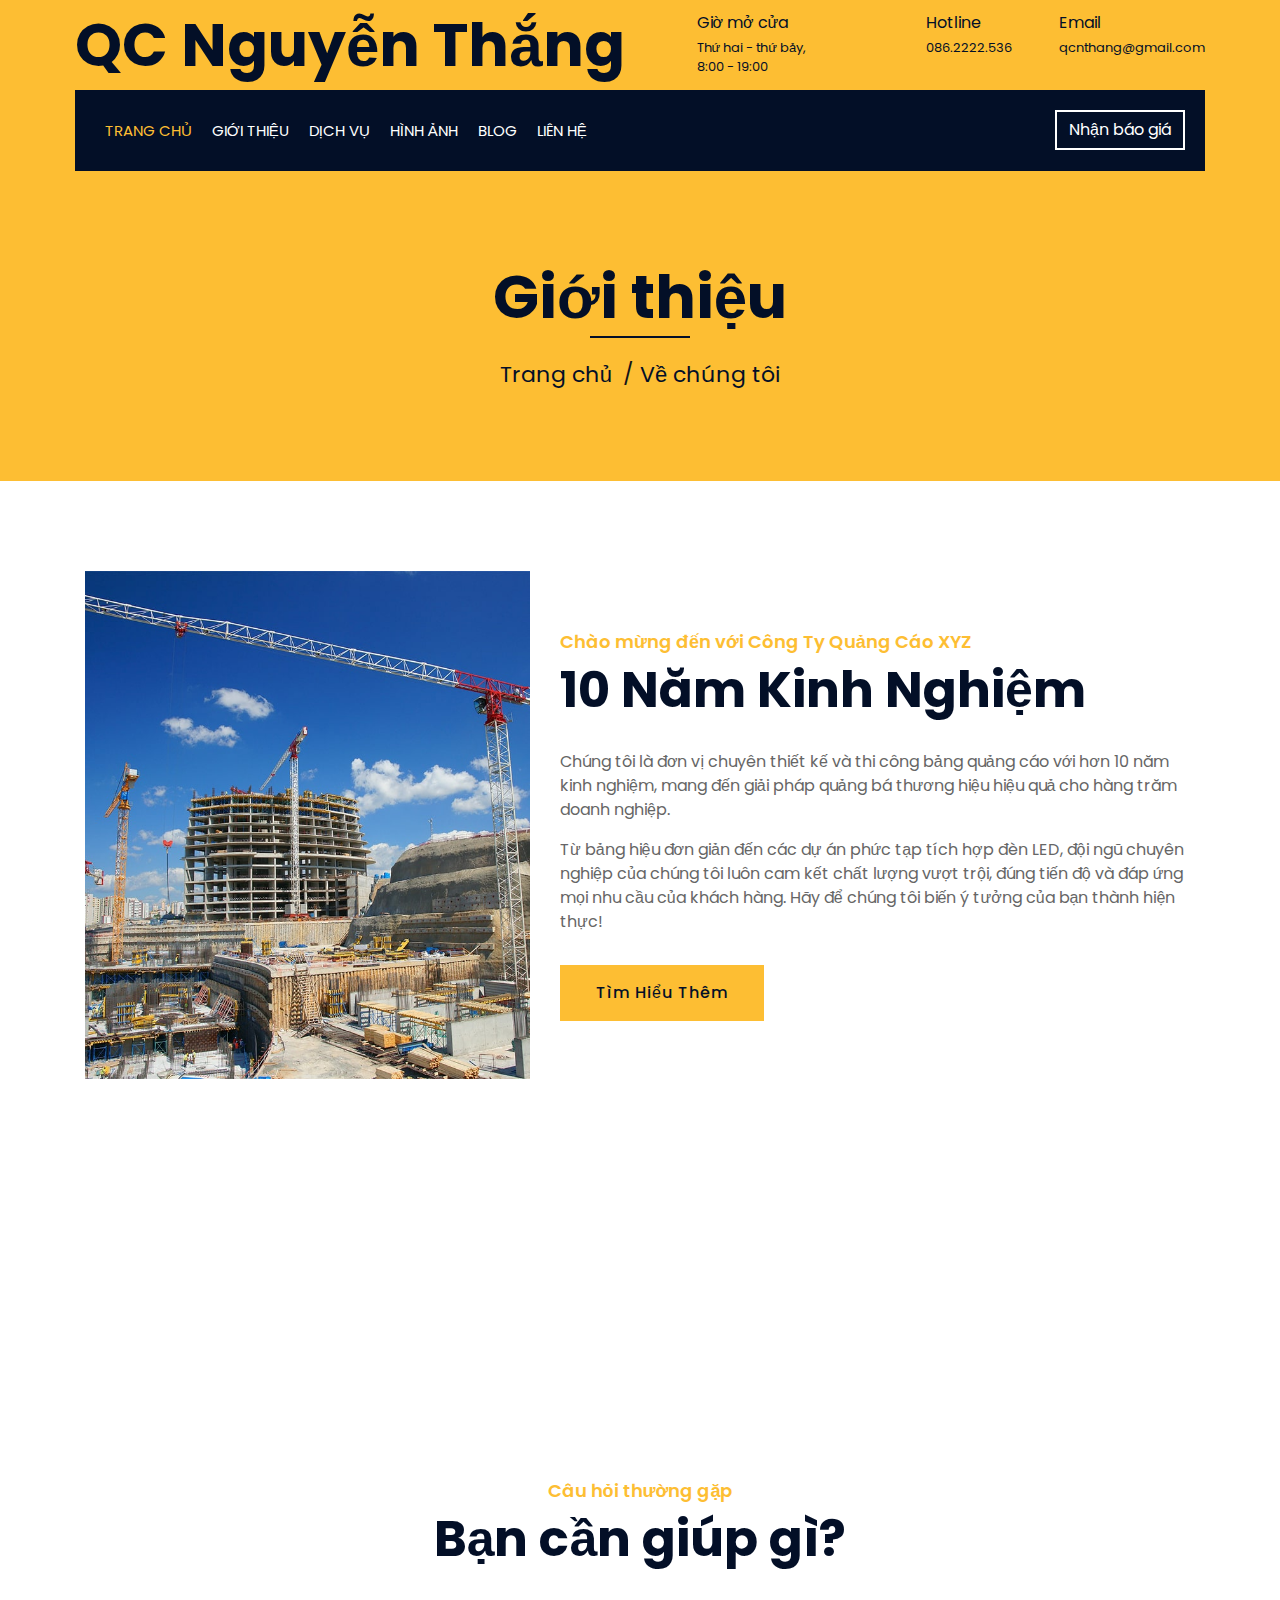
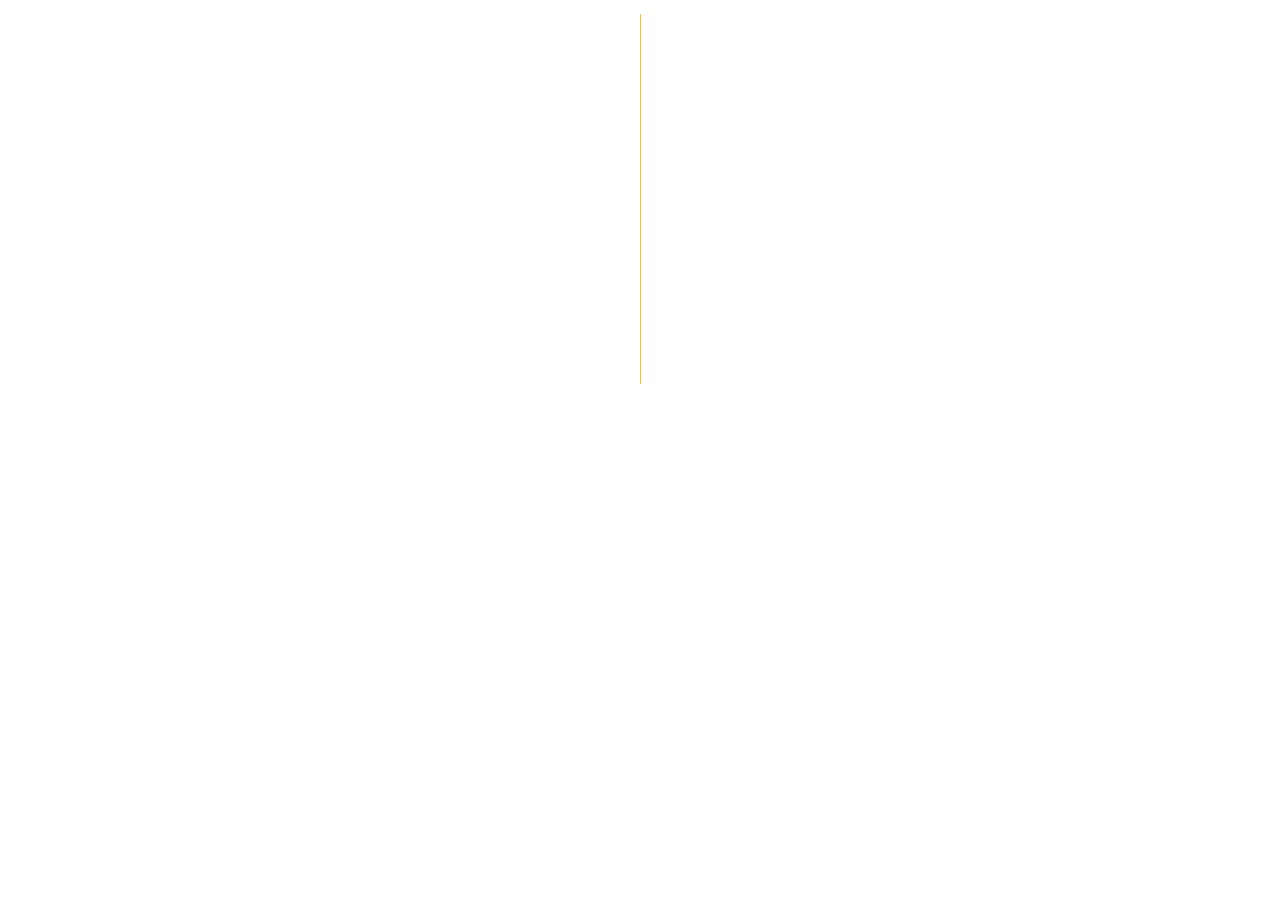
==== about.html @ 3529fcdf "First Commit" ====
<!DOCTYPE html>
<html lang="en">

<head>
    <meta charset="utf-8">
    <title>Builderz - Construction Company Website Template</title>
    <meta content="width=device-width, initial-scale=1.0" name="viewport">
    <meta content="Construction Company Website Template" name="keywords">
    <meta content="Construction Company Website Template" name="description">

    <!-- Favicon -->
    <link href="img/favicon.ico" rel="icon">

    <!-- Google Font -->
    <link href="https://fonts.googleapis.com/css2?family=Poppins:wght@100;200;300;400;500;600;700;800;900&display=swap"
        rel="stylesheet">

    <!-- CSS Libraries -->
    <link href="https://stackpath.bootstrapcdn.com/bootstrap/4.4.1/css/bootstrap.min.css" rel="stylesheet">
    <link href="https://cdnjs.cloudflare.com/ajax/libs/font-awesome/5.10.0/css/all.min.css" rel="stylesheet">
    <link href="lib/flaticon/font/flaticon.css" rel="stylesheet">
    <link href="lib/animate/animate.min.css" rel="stylesheet">
    <link href="lib/owlcarousel/assets/owl.carousel.min.css" rel="stylesheet">
    <link href="lib/lightbox/css/lightbox.min.css" rel="stylesheet">
    <link href="lib/slick/slick.css" rel="stylesheet">
    <link href="lib/slick/slick-theme.css" rel="stylesheet">

    <!-- Template Stylesheet -->
    <link href="css/style.css" rel="stylesheet">
</head>

<body>
    <div class="wrapper">

        <!-- Top Bar Start -->
        <div class="top-bar">
            <div class="container-fluid">
                <div class="row align-items-center">
                    <div class="col-lg-6 col-md-12">
                        <div class="logo">
                            <a href="index.html">
                                <h1>QC Nguyễn Thắng</h1>
                                <!-- <img src="img/logo.jpg" alt="Logo"> -->
                            </a>
                        </div>
                    </div>
                    <div class="col-lg-6 col-md-7 d-none d-lg-block">
                        <div class="row">
                            <div class="col-4">
                                <div class="top-bar-item">
                                    <div class="top-bar-icon">
                                        <i class="flaticon-calendar"></i>
                                    </div>
                                    <div class="top-bar-text">
                                        <h3>Giờ mở cửa</h3>
                                        <p>Thứ hai - thứ bảy, 8:00 - 19:00</p>
                                    </div>
                                </div>
                            </div>
                            <div class="col-4">
                                <div class="top-bar-item">
                                    <div class="top-bar-icon">
                                        <i class="flaticon-call"></i>
                                    </div>
                                    <div class="top-bar-text">
                                        <h3>Hotline</h3>
                                        <p>086.2222.536</p>
                                    </div>
                                </div>
                            </div>
                            <div class="col-4">
                                <div class="top-bar-item">
                                    <div class="top-bar-icon">
                                        <i class="flaticon-send-mail"></i>
                                    </div>
                                    <div class="top-bar-text">
                                        <h3>Email</h3>
                                        <p>qcnthang@gmail.com</p>
                                    </div>
                                </div>
                            </div>
                        </div>
                    </div>
                </div>
            </div>
        </div>
        <!-- Top Bar End -->

        <!-- Nav Bar Start -->
        <div class="nav-bar">
            <div class="container-fluid">
                <nav class="navbar navbar-expand-lg bg-dark navbar-dark">
                    <a href="#" class="navbar-brand">MENU</a>
                    <button type="button" class="navbar-toggler" data-toggle="collapse" data-target="#navbarCollapse">
                        <span class="navbar-toggler-icon"></span>
                    </button>

                    <div class="collapse navbar-collapse justify-content-between" id="navbarCollapse">
                        <div class="navbar-nav mr-auto">
                            <a href="index.html" class="nav-item nav-link active">Trang chủ</a>
                            <a href="about.html" class="nav-item nav-link">Giới thiệu</a>
                            <a href="service.html" class="nav-item nav-link">Dịch vụ</a>
                            <!-- <a href="team.html" class="nav-item nav-link">Team</a> -->
                            <a href="portfolio.html" class="nav-item nav-link">Hình ảnh</a>
                            <a href="single.html" class="nav-item nav-link">Blog</a>
                            <!-- <div class="nav-item dropdown">
                                <a href="#" class="nav-link dropdown-toggle" data-toggle="dropdown">Bài viết</a>
                                <div class="dropdown-menu">
                                    <a href="blog.html" class="dropdown-item">Blog Page</a>
                                    <a href="single.html" class="dropdown-item">Single Page</a>
                                </div>
                            </div> -->
                            <a href="contact.html" class="nav-item nav-link">Liên hệ</a>
                        </div>
                        <div class="ml-auto">
                            <a class="btn" href="#">Nhận báo giá</a>
                        </div>
                    </div>
                </nav>
            </div>
        </div>
        <!-- Nav Bar End -->


        <!-- Page Header Start -->
        <div class="page-header">
            <div class="container">
                <div class="row">
                    <div class="col-12">
                        <h2>Giới thiệu</h2>
                    </div>
                    <div class="col-12">
                        <a href="index.html">Trang chủ</a>
                        <a href="about.html">Về chúng tôi</a>
                    </div>
                </div>
            </div>
        </div>
        <!-- Page Header End -->


        <!-- About Start -->
        <div class="about wow fadeInUp" data-wow-delay="0.1s">
            <div class="container">
                <div class="row align-items-center">
                    <div class="col-lg-5 col-md-6">
                        <div class="about-img">
                            <img src="img/about.jpg" alt="Hình ảnh công ty quảng cáo">
                        </div>
                    </div>
                    <div class="col-lg-7 col-md-6">
                        <div class="section-header text-left">
                            <p>Chào mừng đến với Công Ty Quảng Cáo XYZ</p>
                            <h2>10 Năm Kinh Nghiệm</h2>
                        </div>
                        <div class="about-text">
                            <p>
                                Chúng tôi là đơn vị chuyên thiết kế và thi công bảng quảng cáo với hơn 10 năm kinh
                                nghiệm, mang đến giải pháp quảng bá thương hiệu hiệu quả cho hàng trăm doanh nghiệp.
                            </p>
                            <p>
                                Từ bảng hiệu đơn giản đến các dự án phức tạp tích hợp đèn LED, đội ngũ chuyên nghiệp của
                                chúng tôi luôn cam kết chất lượng vượt trội, đúng tiến độ và đáp ứng mọi nhu cầu của
                                khách hàng. Hãy để chúng tôi biến ý tưởng của bạn thành hiện thực!
                            </p>
                            <a class="btn" href="">Tìm Hiểu Thêm</a>
                        </div>
                    </div>
                </div>
            </div>
        </div>
        <!-- About End -->

        <!-- Fact Start -->
        <div class="fact">
            <div class="container-fluid">
                <div class="row counters">
                    <div class="col-md-6 fact-left wow slideInLeft">
                        <div class="row">
                            <div class="col-6">
                                <div class="fact-icon">
                                    <i class="flaticon-worker"></i>
                                </div>
                                <div class="fact-text">
                                    <h2 data-toggle="counter-up">50</h2>
                                    <p>Nhân Viên Chuyên Nghiệp</p>
                                </div>
                            </div>
                            <div class="col-6">
                                <div class="fact-icon">
                                    <i class="flaticon-building"></i>
                                </div>
                                <div class="fact-text">
                                    <h2 data-toggle="counter-up">300</h2>
                                    <p>Khách Hàng Hài Lòng</p>
                                </div>
                            </div>
                        </div>
                    </div>
                    <div class="col-md-6 fact-right wow slideInRight">
                        <div class="row">
                            <div class="col-6">
                                <div class="fact-icon">
                                    <i class="flaticon-address"></i>
                                </div>
                                <div class="fact-text">
                                    <h2 data-toggle="counter-up">500</h2>
                                    <p>Dự Án Hoàn Thành</p>
                                </div>
                            </div>
                            <div class="col-6">
                                <div class="fact-icon">
                                    <i class="flaticon-crane"></i>
                                </div>
                                <div class="fact-text">
                                    <h2 data-toggle="counter-up">20</h2>
                                    <p>Dự Án Đang Thực Hiện</p>
                                </div>
                            </div>
                        </div>
                    </div>
                </div>
            </div>
        </div>
        <!-- Fact End -->

        <!-- FAQs Start -->
        <div class="faqs">
            <div class="container">
                <div class="section-header text-center">
                    <p>Câu hỏi thường gặp</p>
                    <h2>Bạn cần giúp gì?</h2>
                </div>
                <div class="row">
                    <div class="col-md-6">
                        <div id="accordion-1">
                            <div class="card wow fadeInLeft" data-wow-delay="0.1s">
                                <div class="card-header">
                                    <a class="card-link collapsed" data-toggle="collapse" href="#collapseOne">
                                        1. Thiết kế và thi công bảng quảng cáo mất bao lâu?
                                    </a>
                                </div>
                                <div id="collapseOne" class="collapse" data-parent="#accordion-1">
                                    <div class="card-body">
                                        Thời gian thiết kế và thi công bảng quảng cáo thường từ 3-7 ngày, tùy thuộc vào
                                        độ phức tạp và quy mô của dự án.
                                    </div>
                                </div>
                            </div>
                            <div class="card wow fadeInLeft" data-wow-delay="0.2s">
                                <div class="card-header">
                                    <a class="card-link collapsed" data-toggle="collapse" href="#collapseTwo">
                                        2. Chi phí làm bảng quảng cáo được tính như thế nào?
                                    </a>
                                </div>
                                <div id="collapseTwo" class="collapse" data-parent="#accordion-1">
                                    <div class="card-body">
                                        Chi phí phụ thuộc vào kích thước, vật liệu, thiết kế và địa điểm lắp đặt, chúng
                                        tôi sẽ báo giá chi tiết sau khi khảo sát.
                                    </div>
                                </div>
                            </div>
                            <div class="card wow fadeInLeft" data-wow-delay="0.3s">
                                <div class="card-header">
                                    <a class="card-link collapsed" data-toggle="collapse" href="#collapseThree">
                                        3. Tôi có thể tự thiết kế bảng quảng cáo không?
                                    </a>
                                </div>
                                <div id="collapseThree" class="collapse" data-parent="#accordion-1">
                                    <div class="card-body">
                                        Có, bạn có thể cung cấp thiết kế riêng, chúng tôi sẽ hỗ trợ chỉnh sửa và thi
                                        công theo ý tưởng của bạn.
                                    </div>
                                </div>
                            </div>
                            <div class="card wow fadeInLeft" data-wow-delay="0.4s">
                                <div class="card-header">
                                    <a class="card-link collapsed" data-toggle="collapse" href="#collapseFour">
                                        4. Bảng quảng cáo có bền với thời tiết không?
                                    </a>
                                </div>
                                <div id="collapseFour" class="collapse" data-parent="#accordion-1">
                                    <div class="card-body">
                                        Chúng tôi sử dụng vật liệu chất lượng cao, chống nước và chịu được nắng mưa, đảm
                                        bảo độ bền lâu dài.
                                    </div>
                                </div>
                            </div>
                            <div class="card wow fadeInLeft" data-wow-delay="0.5s">
                                <div class="card-header">
                                    <a class="card-link collapsed" data-toggle="collapse" href="#collapseFive">
                                        5. Có cần xin giấy phép lắp bảng quảng cáo không?
                                    </a>
                                </div>
                                <div id="collapseFive" class="collapse" data-parent="#accordion-1">
                                    <div class="card-body">
                                        Tùy khu vực, chúng tôi sẽ tư vấn và hỗ trợ bạn hoàn tất thủ tục xin giấy phép
                                        nếu cần thiết.
                                    </div>
                                </div>
                            </div>
                        </div>
                    </div>
                    <div class="col-md-6">
                        <div id="accordion-2">
                            <div class="card wow fadeInRight" data-wow-delay="0.1s">
                                <div class="card-header">
                                    <a class="card-link collapsed" data-toggle="collapse" href="#collapseSix">
                                        6. Tôi có thể thay đổi thiết kế sau khi đã duyệt không?
                                    </a>
                                </div>
                                <div id="collapseSix" class="collapse" data-parent="#accordion-1">
                                    <div class="card-body">
                                        Có thể thay đổi trước khi thi công, nhưng sau khi bắt đầu sản xuất, việc chỉnh
                                        sửa sẽ phát sinh thêm chi phí.
                                    </div>
                                </div>
                            </div>
                            <div class="card wow fadeInRight" data-wow-delay="0.2s">
                                <div class="card-header">
                                    <a class="card-link collapsed" data-toggle="collapse" href="#collapseSeven">
                                        7. Công ty có bảo hành bảng quảng cáo không?
                                    </a>
                                </div>
                                <div id="collapseSeven" class="collapse" data-parent="#accordion-1">
                                    <div class="card-body">
                                        Chúng tôi cung cấp bảo hành từ 6 tháng đến 2 năm, tùy loại bảng và điều kiện sử
                                        dụng.
                                    </div>
                                </div>
                            </div>
                            <div class="card wow fadeInRight" data-wow-delay="0.3s">
                                <div class="card-header">
                                    <a class="card-link collapsed" data-toggle="collapse" href="#collapseEight">
                                        8. Làm thế nào để liên hệ tư vấn thiết kế?
                                    </a>
                                </div>
                                <div id="collapseEight" class="collapse" data-parent="#accordion-1">
                                    <div class="card-body">
                                        Bạn có thể gọi hotline hoặc gửi email, đội ngũ của chúng tôi sẵn sàng hỗ trợ
                                        24/7.
                                    </div>
                                </div>
                            </div>
                            <div class="card wow fadeInRight" data-wow-delay="0.4s">
                                <div class="card-header">
                                    <a class="card-link collapsed" data-toggle="collapse" href="#collapseNine">
                                        9. Có thể lắp bảng quảng cáo ở địa điểm xa không?
                                    </a>
                                </div>
                                <div id="collapseNine" class="collapse" data-parent="#accordion-1">
                                    <div class="card-body">
                                        Chúng tôi nhận thi công ở mọi địa điểm, từ nội thành đến tỉnh xa, với chi phí
                                        vận chuyển hợp lý.
                                    </div>
                                </div>
                            </div>
                            <div class="card wow fadeInRight" data-wow-delay="0.5s">
                                <div class="card-header">
                                    <a class="card-link collapsed" data-toggle="collapse" href="#collapseTen">
                                        10. Bảng quảng cáo có thể tích hợp đèn LED không?
                                    </a>
                                </div>
                                <div id="collapseTen" class="collapse" data-parent="#accordion-1">
                                    <div class="card-body">
                                        Chắc chắn rồi, chúng tôi chuyên tích hợp đèn LED để bảng quảng cáo nổi bật và
                                        thu hút hơn vào ban đêm.
                                    </div>
                                </div>
                            </div>
                        </div>
                    </div>
                </div>
            </div>
        </div>
        <!-- FAQs End -->


        <!-- Footer Start -->
        <div class="footer wow fadeIn" data-wow-delay="0.3s">
            <div class="container">
                <div class="row">
                    <div class="col-md-6 col-lg-4">
                        <div class="footer-contact">
                            <h2>Công ty QC Nguyễn Thắng</h2>
                            <p><i class="fa fa-map-marker-alt"></i>123 Street, New York, USA</p>
                            <p><i class="fa fa-phone-alt"></i>+012 345 67890</p>
                            <p><i class="fa fa-envelope"></i>info@example.com</p>
                            <div class="footer-social">
                                <a href=""><i class="fab fa-twitter"></i></a>
                                <a href=""><i class="fab fa-facebook-f"></i></a>
                                <a href=""><i class="fab fa-youtube"></i></a>
                                <a href=""><i class="fab fa-instagram"></i></a>
                                <a href=""><i class="fab fa-linkedin-in"></i></a>
                            </div>
                        </div>
                    </div>
                    <div class="col-md-6 col-lg-4">
                        <div class="footer-link">
                            <h2>Dịch vụ của chúng tôi</h2>
                            <a href="">Lắp bảng quảng cáo</a>
                            <a href="">Thi công bảng quảng cáo</a>
                            <a href="">Tư vấn thiết kế</a>
                            <a href="">Trang trí bảng quảng cáo</a>
                            <a href="">Hỗ trợ bảng quảng cáo</a>
                        </div>
                    </div>
                    <div class="col-md-6 col-lg-4">
                        <div class="newsletter">
                            <h2>Hỗ trợ</h2>
                            <p>
                                Nếu bạn có thắc mắc cần hỗ trợ, hãy liên hệ với chúng tôi
                            </p>
                            <div class="form">
                                <input class="form-control" placeholder="Email của bạn">
                                <button class="btn">Submit</button>
                            </div>
                        </div>
                    </div>
                </div>
            </div>
            <!-- <div class="container footer-menu">
            <div class="f-menu">
                <a href="">Terms of use</a>
                <a href="">Privacy policy</a>
                <a href="">Cookies</a>
                <a href="">Help</a>
                <a href="">FQAs</a>
            </div>
        </div> -->
            <div class="container copyright">
                <div class="row">
                    <div class="col-md-12">
                        <p>&copy; <a href="#">Quảng cáo Nguyễn Thắng</a>, All Right Reserved.</p>
                    </div>
                    <!-- <div class="col-md-6">
                    <p>Designed By <a href="https://htmlcodex.com"></a></p>
                </div> -->
                </div>
            </div>
        </div>
        <!-- Footer End -->

        <a href="#" class="back-to-top"><i class="fa fa-chevron-up"></i></a>
    </div>

    <!-- JavaScript Libraries -->
    <script src="https://code.jquery.com/jquery-3.4.1.min.js"></script>
    <script src="https://stackpath.bootstrapcdn.com/bootstrap/4.4.1/js/bootstrap.bundle.min.js"></script>
    <script src="lib/easing/easing.min.js"></script>
    <script src="lib/wow/wow.min.js"></script>
    <script src="lib/owlcarousel/owl.carousel.min.js"></script>
    <script src="lib/isotope/isotope.pkgd.min.js"></script>
    <script src="lib/lightbox/js/lightbox.min.js"></script>
    <script src="lib/waypoints/waypoints.min.js"></script>
    <script src="lib/counterup/counterup.min.js"></script>
    <script src="lib/slick/slick.min.js"></script>

    <!-- Template Javascript -->
    <script src="js/main.js"></script>
</body>

</html>
---- css/style.css ----
/*******************************/
/********* General CSS *********/
/*******************************/
body {
    color: #666666;
    background: #dddddd;
    font-family: 'Poppins', sans-serif;
    font-weight: 400;
}

h1,
h2,
h3,
h4,
h5,
h6 {
    color: #030f27;
}

a {
    color: #666666;
    transition: .3s;
}

a:hover,
a:active,
a:focus {
    color: #fdbe33;
    outline: none;
    text-decoration: none;
}

.btn:focus {
    box-shadow: none;
}

.wrapper {
    position: relative;
    width: 100%;
    max-width: 1366px;
    margin: 0 auto;
    background: #ffffff;
}

.back-to-top {
    position: fixed;
    display: none;
    background: #fdbe33;
    color: #121518;
    width: 44px;
    height: 44px;
    text-align: center;
    line-height: 1;
    font-size: 22px;
    right: 15px;
    bottom: 15px;
    transition: background 0.5s;
    z-index: 9;
}

.back-to-top:hover {
    color: #fdbe33;
    background: #121518;
}

.back-to-top i {
    padding-top: 10px;
}

.btn {
    transition: .3s;
}


/**********************************/
/********** Top Bar CSS ***********/
/**********************************/
.top-bar {
    position: relative;
    height: 90px;
    background: #fdbe33;
}

.top-bar .logo {
    padding: 15px 0;
    text-align: left;
    overflow: hidden;
}

.top-bar .logo h1 {
    margin: 0;
    color: #030f27;
    font-size: 60px;
    line-height: 60px;
    font-weight: 700;
}

.top-bar .logo img {
    max-width: 100%;
    max-height: 60px;
}

.top-bar .top-bar-item {
    display: flex;
    align-items: center;
    justify-content: flex-end;
}

.top-bar .top-bar-icon {
    width: 40px;
    display: flex;
    align-items: center;
    justify-content: center;
}

.top-bar .top-bar-icon [class^="flaticon-"]::before {
    margin: 0;
    color: #030f27;
    font-size: 40px;
}

.top-bar .top-bar-text {
    padding-left: 15px;
}

.top-bar .top-bar-text h3 {
    margin: 0 0 5px 0;
    color: #030f27;
    font-size: 16px;
    font-weight: 400;
}

.top-bar .top-bar-text p {
    margin: 0;
    color: #030f27;
    font-size: 13px;
    font-weight: 400;
}

@media (min-width: 992px) {
    .top-bar {
        padding: 0 60px;
    }
}

@media (max-width: 991.98px) {
    .top-bar .logo {
        text-align: center;
    }
}


/**********************************/
/*********** Nav Bar CSS **********/
/**********************************/
.nav-bar {
    position: relative;
    background: #fdbe33;
    transition: .3s;
}

.nav-bar .container-fluid {
    padding: 0;
}

.nav-bar.nav-sticky {
    position: fixed;
    top: 0;
    width: 100%;
    max-width: 1366px;
    box-shadow: 0 2px 5px rgba(0, 0, 0, .3);
    z-index: 999;
}

.nav-bar .navbar {
    height: 100%;
    background: #030f27 !important;
}

.navbar-dark .navbar-nav .nav-link,
.navbar-dark .navbar-nav .nav-link:focus,
.navbar-dark .navbar-nav .nav-link:hover,
.navbar-dark .navbar-nav .nav-link.active {
    padding: 10px 10px 8px 10px;
    color: #ffffff;
}

.navbar-dark .navbar-nav .nav-link:hover,
.navbar-dark .navbar-nav .nav-link.active {
    color: #fdbe33;
    transition: none;
}

.nav-bar .dropdown-menu {
    margin-top: 0;
    border: 0;
    border-radius: 0;
    background: #f8f9fa;
}

.nav-bar .btn {
    color: #ffffff;
    border: 2px solid #ffffff;
    border-radius: 0;
}

.nav-bar .btn:hover {
    color: #030f27;
    background: #fdbe33;
    border-color: #fdbe33;
}

@media (min-width: 992px) {
    .nav-bar {
        padding: 0 75px;
    }

    .nav-bar.nav-sticky {
        padding: 0;
    }

    .nav-bar .navbar {
        padding: 20px;
    }

    .nav-bar .navbar-brand {
        display: none;
    }

    .nav-bar a.nav-link {
        padding: 8px 15px;
        font-size: 15px;
        text-transform: uppercase;
    }
}

@media (max-width: 991.98px) {
    .nav-bar .navbar {
        padding: 15px;
    }

    .nav-bar a.nav-link {
        padding: 5px;
    }

    .nav-bar .dropdown-menu {
        box-shadow: none;
    }

    .nav-bar .btn {
        display: none;
    }
}


/*******************************/
/******** Carousel CSS *********/
/*******************************/
.carousel {
    position: relative;
    width: 100%;
    height: calc(100vh - 170px);
    min-height: 400px;
    margin: 0 auto;
    text-align: center;
    overflow: hidden;
}

.carousel .carousel-inner,
.carousel .carousel-item {
    position: relative;
    width: 100%;
    height: 100%;
}

.carousel .carousel-item img {
    width: 100%;
    height: 100%;
    object-fit: cover;
}

.carousel .carousel-item::after {
    position: absolute;
    content: "";
    width: 100%;
    height: 100%;
    top: 0;
    left: 0;
    background: rgba(0, 0, 0, .3);
    z-index: 1;
}

.carousel .carousel-caption {
    position: absolute;
    top: 0;
    bottom: 0;
    display: flex;
    align-items: center;
    justify-content: center;
    flex-direction: column;
    height: calc(100vh - 170px);
    min-height: 400px;
}

.carousel .carousel-caption p {
    color: #ffffff;
    font-size: 30px;
    margin-bottom: 15px;
    letter-spacing: 1px;
}

.carousel .carousel-caption h1 {
    color: #ffffff;
    font-size: 60px;
    font-weight: 700;
    margin-bottom: 35px;
}

.carousel .carousel-caption .btn {
    padding: 15px 35px;
    font-size: 18px;
    font-weight: 500;
    letter-spacing: 1px;
    text-transform: uppercase;
    color: #ffffff;
    background: transparent;
    border: 2px solid #ffffff;
    border-radius: 0;
    transition: .3s;
}

.carousel .carousel-caption .btn:hover {
    color: #030f27;
    background: #fdbe33;
    border-color: #fdbe33;
}

@media (max-width: 767.98px) {
    .carousel .carousel-caption h1 {
        font-size: 40px;
        font-weight: 700;
    }

    .carousel .carousel-caption p {
        font-size: 20px;
    }

    .carousel .carousel-caption .btn {
        padding: 12px 30px;
        font-size: 18px;
        font-weight: 500;
        letter-spacing: 0;
    }
}

@media (max-width: 575.98px) {
    .carousel .carousel-caption h1 {
        font-size: 30px;
        font-weight: 500;
    }

    .carousel .carousel-caption p {
        font-size: 16px;
    }

    .carousel .carousel-caption .btn {
        padding: 10px 25px;
        font-size: 16px;
        font-weight: 400;
        letter-spacing: 0;
    }
}

.carousel .animated {
    -webkit-animation-duration: 1.5s;
    animation-duration: 1.5s;
}


/*******************************/
/******* Page Header CSS *******/
/*******************************/
.page-header {
    position: relative;
    margin-bottom: 45px;
    padding: 90px 0;
    text-align: center;
    background: #fdbe33;
}

.page-header h2 {
    position: relative;
    color: #030f27;
    font-size: 60px;
    font-weight: 700;
    margin-bottom: 20px;
    padding-bottom: 5px;
}

.page-header h2::after {
    position: absolute;
    content: "";
    width: 100px;
    height: 2px;
    left: calc(50% - 50px);
    bottom: 0;
    background: #030f27;
}

.page-header a {
    position: relative;
    padding: 0 12px;
    font-size: 22px;
    color: #030f27;
}

.page-header a:hover {
    color: #ffffff;
}

.page-header a::after {
    position: absolute;
    content: "/";
    width: 8px;
    height: 8px;
    top: -2px;
    right: -7px;
    text-align: center;
    color: #121518;
}

.page-header a:last-child::after {
    display: none;
}

@media (max-width: 991.98px) {
    .page-header {
        padding: 60px 0;
    }

    .page-header h2 {
        font-size: 45px;
    }

    .page-header a {
        font-size: 20px;
    }
}

@media (max-width: 767.98px) {
    .page-header {
        padding: 45px 0;
    }

    .page-header h2 {
        font-size: 35px;
    }

    .page-header a {
        font-size: 18px;
    }
}


/*******************************/
/******* Section Header ********/
/*******************************/
.section-header {
    position: relative;
    width: 100%;
    margin-bottom: 45px;
}

.section-header p {
    color: #fdbe33;
    font-size: 18px;
    font-weight: 600;
    margin-bottom: 5px;
}

.section-header h2 {
    margin: 0;
    position: relative;
    font-size: 50px;
    font-weight: 700;
}

@media (max-width: 767.98px) {
    .section-header h2 {
        font-size: 30px;
    }
}


/*******************************/
/********* Feature CSS *********/
/*******************************/
.feature {
    position: relative;
    margin-bottom: 45px;
}

.feature .col-md-12 {
    background: #030f27;
}

.feature .col-md-12:nth-child(2n) {
    color: #030f27;
    background: #fdbe33;
}

.feature .feature-item {
    min-height: 250px;
    padding: 30px;
    display: flex;
    align-items: center;
    justify-content: flex-start;
}

.feature .feature-icon {
    position: relative;
    width: 60px;
    display: flex;
    align-items: center;
    justify-content: center;
}

.feature .feature-icon::before {
    position: absolute;
    content: "";
    width: 80px;
    height: 80px;
    top: -20px;
    left: -10px;
    border: 2px dotted #ffffff;
    border-radius: 60px;
    z-index: 1;
}

.feature .feature-icon::after {
    position: absolute;
    content: "";
    width: 79px;
    height: 79px;
    top: -18px;
    left: -9px;
    background: #030f27;
    border-radius: 60px;
    z-index: 2;
}

.feature .col-md-12:nth-child(2n) .feature-icon::after {
    background: #fdbe33;
}

.feature .feature-icon [class^="flaticon-"]::before {
    position: relative;
    margin: 0;
    color: #fdbe33;
    font-size: 60px;
    line-height: 60px;
    z-index: 3;
}

.feature .feature-text {
    padding-left: 30px;
}

.feature .feature-text h3 {
    margin: 0 0 10px 0;
    color: #fdbe33;
    font-size: 25px;
    font-weight: 600;
}

.feature .feature-text p {
    margin: 0;
    color: #fdbe33;
    font-size: 18px;
    font-weight: 400;
}

.feature .col-md-12:nth-child(2n) [class^="flaticon-"]::before,
.feature .col-md-12:nth-child(2n) h3,
.feature .col-md-12:nth-child(2n) p {
    color: #030f27;
}


/*******************************/
/********** About CSS **********/
/*******************************/
.about {
    position: relative;
    width: 100%;
    padding: 45px 0;
}

.about .section-header {
    margin-bottom: 30px;
}

.about .about-img {
    position: relative;
    height: 100%;
}

.about .about-img img {
    width: 100%;
    height: 100%;
    object-fit: cover;
}

.about .about-text p {
    font-size: 16px;
}

.about .about-text a.btn {
    position: relative;
    margin-top: 15px;
    padding: 15px 35px;
    font-size: 16px;
    font-weight: 500;
    letter-spacing: 1px;
    color: #030f27;
    border-radius: 0;
    background: #fdbe33;
    transition: .3s;
}

.about .about-text a.btn:hover {
    color: #fdbe33;
    background: #030f27;
}

@media (max-width: 767.98px) {
    .about .about-img {
        margin-bottom: 30px;
        height: auto;
    }
}


/*******************************/
/********** Fact CSS ***********/
/*******************************/
.fact {
    position: relative;
    width: 100%;
    padding: 45px 0;
}

.fact .col-6 {
    display: flex;
    align-items: flex-start;
}

.fact .fact-icon {
    position: relative;
    margin: 7px 15px 0 15px;
    width: 60px;
    display: flex;
    align-items: center;
    justify-content: center;
}

.fact .fact-icon [class^="flaticon-"]::before {
    margin: 0;
    font-size: 60px;
    line-height: 60px;
    background-image: linear-gradient(#ffffff, #fdbe33);
    -webkit-background-clip: text;
    -webkit-text-fill-color: transparent;
}

.fact .fact-right .fact-icon [class^="flaticon-"]::before {
    background-image: linear-gradient(#ffffff, #030f27);
}

.fact .fact-left,
.fact .fact-right {
    padding-top: 60px;
    padding-bottom: 60px;
}

.fact .fact-text h2 {
    font-size: 35px;
    font-weight: 700;
}

.fact .fact-text p {
    margin: 0;
    font-size: 16px;
    font-weight: 600;
    text-transform: uppercase;
}

.fact .fact-left {
    color: #fdbe33;
    background: #030f27;
}

.fact .fact-right {
    color: #030f27;
    background: #fdbe33;
}

.fact .fact-left h2 {
    color: #fdbe33;
}


/*******************************/
/********* Service CSS *********/
/*******************************/
.service {
    position: relative;
    width: 100%;
    padding: 45px 0 15px 0;
}

.service .service-item {
    position: relative;
    width: 100%;
    text-align: center;
    margin-bottom: 30px;
}

.service .service-img {
    position: relative;
    overflow: hidden;
}

.service .service-img img {
    width: 100%;
}

.service .service-overlay {
    position: absolute;
    width: 100%;
    height: 100%;
    top: 0;
    left: 0;
    padding: 30px;
    display: flex;
    align-items: center;
    justify-content: center;
    background: rgba(3, 15, 39, .7);
    transition: .5s;
    opacity: 0;
}

.service .service-item:hover .service-overlay {
    opacity: 1;
}

.service .service-overlay p {
    margin: 0;
    color: #ffffff;
}

.service .service-text {
    display: flex;
    align-items: center;
    height: 60px;
    background: #030f27;
    overflow: hidden;
    white-space: nowrap;
    text-overflow: ellipsis;
}

.service .service-text h3 {
    margin: 0;
    padding: 0 15px 0 25px;
    width: calc(100% - 60px);
    font-size: 20px;
    font-weight: 700;
    color: #fdbe33;
    text-align: left;
    overflow: hidden;
    white-space: nowrap;
    text-overflow: ellipsis;
}

.service .service-item a.btn {
    width: 60px;
    height: 60px;
    padding: 3px 0 0 3px;
    display: flex;
    align-items: center;
    justify-content: center;
    font-size: 60px;
    line-height: 60px;
    font-weight: 100;
    color: #030f27;
    background: #fdbe33;
    border-radius: 0;
    transition: .3s;
}

.service .service-item:hover a.btn {
    color: #ffffff;
}


/*******************************/
/********** Video CSS **********/
/*******************************/
.video {
    position: relative;
    margin: 45px 0;
    height: 100%;
    min-height: 500px;
    background: linear-gradient(rgba(3, 15, 39, .9), rgba(3, 15, 39, .9)), url(../img/carousel-1.jpg);
    background-attachment: fixed;
    background-position: center;
    background-repeat: no-repeat;
    background-size: cover;
}

.video .btn-play {
    position: absolute;
    z-index: 1;
    top: 50%;
    left: 50%;
    transform: translateX(-50%) translateY(-50%);
    box-sizing: content-box;
    display: block;
    width: 32px;
    height: 44px;
    border-radius: 50%;
    border: none;
    outline: none;
    padding: 18px 20px 18px 28px;
}

.video .btn-play:before {
    content: "";
    position: absolute;
    z-index: 0;
    left: 50%;
    top: 50%;
    transform: translateX(-50%) translateY(-50%);
    display: block;
    width: 100px;
    height: 100px;
    background: #fdbe33;
    border-radius: 50%;
    animation: pulse-border 1500ms ease-out infinite;
}

.video .btn-play:after {
    content: "";
    position: absolute;
    z-index: 1;
    left: 50%;
    top: 50%;
    transform: translateX(-50%) translateY(-50%);
    display: block;
    width: 100px;
    height: 100px;
    background: #fdbe33;
    border-radius: 50%;
    transition: all 200ms;
}

.video .btn-play:hover:after {
    background-color: darken(#fdbe33, 10%);
}

.video .btn-play img {
    position: relative;
    z-index: 3;
    max-width: 100%;
    width: auto;
    height: auto;
}

.video .btn-play span {
    display: block;
    position: relative;
    z-index: 3;
    width: 0;
    height: 0;
    border-left: 32px solid #030f27;
    border-top: 22px solid transparent;
    border-bottom: 22px solid transparent;
}

@keyframes pulse-border {
    0% {
        transform: translateX(-50%) translateY(-50%) translateZ(0) scale(1);
        opacity: 1;
    }

    100% {
        transform: translateX(-50%) translateY(-50%) translateZ(0) scale(1.5);
        opacity: 0;
    }
}

#videoModal .modal-dialog {
    position: relative;
    max-width: 800px;
    margin: 60px auto 0 auto;
}

#videoModal .modal-body {
    position: relative;
    padding: 0px;
}

#videoModal .close {
    position: absolute;
    width: 30px;
    height: 30px;
    right: 0px;
    top: -30px;
    z-index: 999;
    font-size: 30px;
    font-weight: normal;
    color: #ffffff;
    background: #000000;
    opacity: 1;
}


/*******************************/
/*********** Team CSS **********/
/*******************************/
.team {
    position: relative;
    width: 100%;
    padding: 45px 0 15px 0;
}

.team .team-item {
    position: relative;
    margin-bottom: 30px;
    overflow: hidden;
}

.team .team-img {
    position: relative;
}

.team .team-img img {
    width: 100%;
}

.team .team-text {
    position: relative;
    padding: 25px 15px;
    text-align: center;
    background: #030f27;
    transition: .5s;
}

.team .team-text h2 {
    font-size: 20px;
    font-weight: 600;
    color: #fdbe33;
    transition: .5s;
}

.team .team-text p {
    margin: 0;
    color: #ffffff;
}

.team .team-item:hover .team-text {
    background: #fdbe33;
}

.team .team-item:hover .team-text h2 {
    color: #030f27;
    letter-spacing: 1px;
}

.team .team-social {
    position: absolute;
    width: 100px;
    top: 0;
    left: -50px;
    display: flex;
    flex-direction: column;
    font-size: 0;
}

.team .team-social a {
    position: relative;
    left: 0;
    width: 50px;
    height: 50px;
    display: flex;
    align-items: center;
    justify-content: center;
    font-size: 18px;
    color: #ffffff;
}

.team .team-item:hover .team-social a:first-child {
    background: #00acee;
    left: 50px;
    transition: .3s 0s;
}

.team .team-item:hover .team-social a:nth-child(2) {
    background: #3b5998;
    left: 50px;
    transition: .3s .1s;
}

.team .team-item:hover .team-social a:nth-child(3) {
    background: #0e76a8;
    left: 50px;
    transition: .3s .2s;
}

.team .team-item:hover .team-social a:nth-child(4) {
    background: #3f729b;
    left: 50px;
    transition: .3s .3s;
}


/*******************************/
/*********** FAQs CSS **********/
/*******************************/
.faqs {
    position: relative;
    width: 100%;
    padding: 45px 0;
}

.faqs .row {
    position: relative;
}

.faqs .row::after {
    position: absolute;
    content: "";
    width: 1px;
    height: 100%;
    top: 0;
    left: calc(50% - .5px);
    background: #fdbe33;
}

.faqs #accordion-1 {
    padding-right: 15px;
}

.faqs #accordion-2 {
    padding-left: 15px;
}

@media(max-width: 767.98px) {
    .faqs .row::after {
        display: none;
    }

    .faqs #accordion-1,
    .faqs #accordion-2 {
        padding: 0;
    }

    .faqs #accordion-2 {
        padding-top: 15px;
    }
}

.faqs .card {
    margin-bottom: 15px;
    border: none;
    border-radius: 0;
}

.faqs .card:last-child {
    margin-bottom: 0;
}

.faqs .card-header {
    padding: 0;
    border: none;
    background: #ffffff;
}

.faqs .card-header a {
    display: block;
    padding: 10px 25px;
    width: 100%;
    color: #121518;
    font-size: 16px;
    line-height: 40px;
    border: 1px solid rgba(0, 0, 0, .1);
    transition: .5s;
}

.faqs .card-header [data-toggle="collapse"][aria-expanded="true"] {
    background: #fdbe33;
}

.faqs .card-header [data-toggle="collapse"]:after {
    font-family: 'font Awesome 5 Free';
    content: "\f067";
    float: right;
    color: #fdbe33;
    font-size: 12px;
    font-weight: 900;
    transition: .5s;
}

.faqs .card-header [data-toggle="collapse"][aria-expanded="true"]:after {
    font-family: 'font Awesome 5 Free';
    content: "\f068";
    float: right;
    color: #030f27;
    font-size: 12px;
    font-weight: 900;
    transition: .5s;
}

.faqs .card-body {
    padding: 20px 25px;
    font-size: 16px;
    background: #ffffff;
    border: 1px solid rgba(0, 0, 0, .1);
    border-top: none;
}


/*******************************/
/******* Testimonial CSS *******/
/*******************************/
.testimonial {
    position: relative;
    margin: 45px 0;
    padding: 90px 0;
    text-align: center;
    background: linear-gradient(rgba(3, 15, 39, .9), rgba(3, 15, 39, .9)), url(../img/carousel-1.jpg);
    background-attachment: fixed;
    background-position: center;
    background-repeat: no-repeat;
    background-size: cover;
}

.testimonial .container {
    max-width: 760px;
}

.about-page .testimonial {
    padding-bottom: 90px;
}

.testimonial .testimonial-slider-nav {
    position: relative;
    width: 300px;
    margin: 0 auto;
}

.testimonial .testimonial-slider-nav .slick-slide {
    position: relative;
    opacity: 0;
    transition: .5s;
}

.testimonial .testimonial-slider-nav .slick-active {
    opacity: 1;
    transform: scale(1.3);
}

.testimonial .testimonial-slider-nav .slick-center {
    transform: scale(1.8);
    z-index: 1;
}

.testimonial .testimonial-slider-nav .slick-slide img {
    position: relative;
    display: block;
    margin-top: 37px;
    width: 100%;
    height: auto;
    border-radius: 100px;
}

.testimonial .testimonial-slider {
    position: relative;
    margin-top: 15px;
    padding-top: 50px;
}

.testimonial .testimonial-slider::before {
    position: absolute;
    content: "";
    width: 60px;
    height: 50px;
    top: 0;
    left: calc(50% - 30px);
    background: url(../img/quote.png) top center no-repeat;
}

.testimonial .testimonial-slider h3 {
    color: #fdbe33;
    font-size: 22px;
    font-weight: 700;
}

.testimonial .testimonial-slider h4 {
    font-size: 14px;
    font-weight: 300;
    color: #ffffff;
    font-style: italic;
    margin-bottom: 10px;
}

.testimonial .testimonial-slider p {
    color: #ffffff;
    font-size: 16px;
    font-weight: 300;
    margin: 0;
}


/*******************************/
/*********** Blog CSS **********/
/*******************************/
.blog {
    position: relative;
    width: 100%;
    padding: 45px 0 15px 0;
}

.blog .blog-item {
    position: relative;
    width: 100%;
    text-align: center;
    margin-bottom: 30px;
}

.blog .blog-img {
    position: relative;
    overflow: hidden;
}

.blog .blog-img img {
    width: 100%;
}

.blog .blog-title {
    display: flex;
    align-items: center;
    height: 60px;
    background: #030f27;
    overflow: hidden;
    white-space: nowrap;
    text-overflow: ellipsis;
}

.blog .blog-title h3 {
    margin: 0;
    padding: 0 15px 0 25px;
    width: calc(100% - 60px);
    font-size: 13px;
    font-weight: 700;
    color: #fdbe33;
    text-align: left;
    overflow: hidden;
    white-space: nowrap;
    text-overflow: ellipsis;
}

.blog .blog-title a.btn {
    width: 60px;
    height: 60px;
    padding: 3px 0 0 3px;
    display: flex;
    align-items: center;
    justify-content: center;
    font-size: 60px;
    line-height: 60px;
    font-weight: 100;
    color: #030f27;
    background: #fdbe33;
    border-radius: 0;
    transition: .3s;
}

.blog .blog-item:hover a.btn {
    color: #ffffff;
}

.blog .blog-meta {
    position: relative;
    padding: 25px 0 10px 0;
    background: #f3f6ff;
}

.blog .blog-meta::after {
    position: absolute;
    content: "";
    width: 100px;
    height: 1px;
    left: calc(50% - 50px);
    bottom: 0;
    background: #fdbe33;
}

.blog .blog-meta p {
    display: inline-block;
    margin: 0;
    padding: 0 3px;
    font-size: 14px;
    font-weight: 300;
    font-style: italic;
    color: #666666;
}

.blog .blog-meta p a {
    margin-left: 5px;
    font-style: normal;
}

.blog .blog-text {
    padding: 10px 25px 25px 25px;
    background: #f3f6ff;
}

.blog .blog-text p {
    margin: 0;
    font-size: 16px;
}

.blog .pagination .page-link {
    color: #030f27;
    border-radius: 0;
    border-color: #fdbe33;
}

.blog .pagination .page-link:hover,
.blog .pagination .page-item.active .page-link {
    color: #fdbe33;
    background: #030f27;
}

.blog .pagination .disabled .page-link {
    color: #999999;
}


/*******************************/
/******* Single Post CSS *******/
/*******************************/
.single {
    position: relative;
    padding: 45px 0;
}

.single .single-content {
    position: relative;
    margin-bottom: 30px;
    overflow: hidden;
}

.single .single-content img {
    margin-bottom: 20px;
    width: 100%;
}

.single .single-tags {
    margin: -5px -5px 41px -5px;
    font-size: 0;
}

.single .single-tags a {
    margin: 5px;
    display: inline-block;
    padding: 7px 15px;
    font-size: 14px;
    font-weight: 400;
    color: #666666;
    border: 1px solid #dddddd;
}

.single .single-tags a:hover {
    color: #fdbe33;
    background: #030f27;
}

.single .single-bio {
    margin-bottom: 45px;
    padding: 30px;
    background: #f3f6ff;
    display: flex;
}

.single .single-bio-img {
    width: 100%;
    max-width: 100px;
}

.single .single-bio-img img {
    width: 100%;
}

.single .single-bio-text {
    padding-left: 30px;
}

.single .single-bio-text h3 {
    font-size: 20px;
    font-weight: 700;
}

.single .single-bio-text p {
    margin: 0;
}

.single .single-related {
    margin-bottom: 45px;
}

.single .single-related h2 {
    font-size: 30px;
    font-weight: 700;
    margin-bottom: 25px;
}

.single .related-slider {
    position: relative;
    margin: 0 -15px;
    width: calc(100% + 30px);
}

.single .related-slider .post-item {
    margin: 0 15px;
}

.single .post-item {
    display: flex;
    align-items: center;
    margin-bottom: 15px;
}

.single .post-item .post-img {
    width: 100%;
    max-width: 80px;
}

.single .post-item .post-img img {
    width: 100%;
}

.single .post-item .post-text {
    padding-left: 15px;
}

.single .post-item .post-text a {
    font-size: 16px;
    font-weight: 400;
}

.single .post-item .post-meta {
    display: flex;
    margin-top: 8px;
}

.single .post-item .post-meta p {
    display: inline-block;
    margin: 0;
    padding: 0 3px;
    font-size: 14px;
    font-weight: 300;
    font-style: italic;
}

.single .post-item .post-meta p a {
    margin-left: 5px;
    font-size: 14px;
    font-weight: 300;
    font-style: normal;
}

.single .related-slider .owl-nav {
    position: absolute;
    width: 90px;
    top: -55px;
    right: 15px;
    display: flex;
}

.single .related-slider .owl-nav .owl-prev,
.single .related-slider .owl-nav .owl-next {
    margin-left: 15px;
    width: 30px;
    height: 30px;
    display: flex;
    align-items: center;
    justify-content: center;
    color: #030f27;
    background: #fdbe33;
    font-size: 16px;
    transition: .3s;
}

.single .related-slider .owl-nav .owl-prev:hover,
.single .related-slider .owl-nav .owl-next:hover {
    color: #fdbe33;
    background: #030f27;
}

.single .single-comment {
    position: relative;
    margin-bottom: 45px;
}

.single .single-comment h2 {
    font-size: 30px;
    font-weight: 700;
    margin-bottom: 25px;
}

.single .comment-list {
    list-style: none;
    padding: 0;
}

.single .comment-child {
    list-style: none;
}

.single .comment-body {
    display: flex;
    margin-bottom: 30px;
}

.single .comment-img {
    width: 60px;
}

.single .comment-img img {
    width: 100%;
}

.single .comment-text {
    padding-left: 15px;
    width: calc(100% - 60px);
}

.single .comment-text h3 {
    font-size: 18px;
    font-weight: 600;
    margin-bottom: 3px;
}

.single .comment-text span {
    display: block;
    font-size: 14px;
    font-weight: 300;
    margin-bottom: 5px;
}

.single .comment-text .btn {
    padding: 3px 10px;
    font-size: 14px;
    color: #030f27;
    background: #dddddd;
    border-radius: 0;
}

.single .comment-text .btn:hover {
    background: #fdbe33;
}

.single .comment-form {
    position: relative;
}

.single .comment-form h2 {
    font-size: 30px;
    font-weight: 700;
    margin-bottom: 25px;
}

.single .comment-form form {
    padding: 30px;
    background: #f3f6ff;
}

.single .comment-form form .form-group:last-child {
    margin: 0;
}

.single .comment-form input,
.single .comment-form textarea {
    border-radius: 0;
}

.single .comment-form .btn {
    padding: 15px 30px;
    color: #030f27;
    background: #fdbe33;
}

.single .comment-form .btn:hover {
    color: #fdbe33;
    background: #030f27;
}


/**********************************/
/*********** Sidebar CSS **********/
/**********************************/
.sidebar {
    position: relative;
    width: 100%;
}

@media(max-width: 991.98px) {
    .sidebar {
        margin-top: 45px;
    }
}

.sidebar .sidebar-widget {
    position: relative;
    margin-bottom: 45px;
}

.sidebar .sidebar-widget .widget-title {
    position: relative;
    margin-bottom: 30px;
    padding-bottom: 5px;
    font-size: 30px;
    font-weight: 700;
}

.sidebar .sidebar-widget .widget-title::after {
    position: absolute;
    content: "";
    width: 60px;
    height: 2px;
    bottom: 0;
    left: 0;
    background: #fdbe33;
}

.sidebar .sidebar-widget .search-widget {
    position: relative;
}

.sidebar .search-widget input {
    height: 50px;
    border: 1px solid #dddddd;
    border-radius: 0;
}

.sidebar .search-widget input:focus {
    box-shadow: none;
}

.sidebar .search-widget .btn {
    position: absolute;
    top: 6px;
    right: 15px;
    height: 40px;
    padding: 0;
    font-size: 25px;
    color: #fdbe33;
    background: none;
    border-radius: 0;
    border: none;
    transition: .3s;
}

.sidebar .search-widget .btn:hover {
    color: #030f27;
}

.sidebar .sidebar-widget .recent-post {
    position: relative;
}

.sidebar .sidebar-widget .tab-post {
    position: relative;
}

.sidebar .tab-post .nav.nav-pills .nav-link {
    color: #fdbe33;
    background: #030f27;
    border-radius: 0;
}

.sidebar .tab-post .nav.nav-pills .nav-link:hover,
.sidebar .tab-post .nav.nav-pills .nav-link.active {
    color: #030f27;
    background: #fdbe33;
}

.sidebar .tab-post .tab-content {
    padding: 15px 0 0 0;
    background: transparent;
}

.sidebar .tab-post .tab-content .container {
    padding: 0;
}

.sidebar .sidebar-widget .category-widget {
    position: relative;
}

.sidebar .category-widget ul {
    margin: 0;
    padding: 0;
    list-style: none;
}

.sidebar .category-widget ul li {
    margin: 0 0 12px 22px;
}

.sidebar .category-widget ul li:last-child {
    margin-bottom: 0;
}

.sidebar .category-widget ul li a {
    display: inline-block;
    line-height: 23px;
}

.sidebar .category-widget ul li::before {
    position: absolute;
    content: '\f105';
    font-family: 'Font Awesome 5 Free';
    font-weight: 900;
    color: #fdbe33;
    left: 1px;
}

.sidebar .category-widget ul li span {
    display: inline-block;
    float: right;
}

.sidebar .sidebar-widget .tag-widget {
    position: relative;
    margin: -5px -5px;
}

.single .tag-widget a {
    margin: 5px;
    display: inline-block;
    padding: 7px 15px;
    font-size: 14px;
    font-weight: 400;
    color: #666666;
    border: 1px solid #dddddd;
}

.single .tag-widget a:hover {
    color: #fdbe33;
    background: #030f27;
}

.sidebar .image-widget {
    display: block;
    width: 100%;
    overflow: hidden;
}

.sidebar .image-widget img {
    max-width: 100%;
    transition: .3s;
}

.sidebar .image-widget img:hover {
    transform: scale(1.1);
}


/*******************************/
/******** Portfolio CSS ********/
/*******************************/
.portfolio {
    position: relative;
    padding: 45px 0;
}

.portfolio #portfolio-flters {
    padding: 0;
    margin: -15px 0 25px 0;
    list-style: none;
    font-size: 0;
    text-align: center;
}

.portfolio #portfolio-flters li,
.portfolio .load-more .btn {
    cursor: pointer;
    display: inline-block;
    margin: 5px;
    padding: 8px 15px;
    color: #030f27;
    font-size: 14px;
    font-weight: 500;
    text-transform: uppercase;
    border-radius: 0;
    background: #fdbe33;
    border: none;
    transition: .3s;
}

.portfolio #portfolio-flters li:hover,
.portfolio #portfolio-flters li.filter-active {
    background: #030f27;
    color: #fdbe33;
}

.portfolio .load-more {
    text-align: center;
}

.portfolio .load-more .btn {
    padding: 15px 35px;
    font-size: 16px;
    transition: .3s;
}

.portfolio .load-more .btn:hover {
    color: #fdbe33;
    background: #030f27;
}

.portfolio .portfolio-warp {
    position: relative;
    width: 100%;
    text-align: center;
    margin-bottom: 30px;
}

.portfolio .portfolio-img {
    position: relative;
    overflow: hidden;
}

.portfolio .portfolio-img img {
    width: 100%;
    transition: .3s;
}

.portfolio .portfolio-item:hover img {
    transform: scale(1.1);
}

.portfolio .portfolio-overlay {
    position: absolute;
    width: 100%;
    height: 100%;
    top: 0;
    left: 0;
    padding: 30px;
    display: flex;
    align-items: center;
    justify-content: center;
    background: rgba(3, 15, 39, .7);
    transition: .5s;
    opacity: 0;
}

.portfolio .portfolio-warp:hover .portfolio-overlay {
    opacity: 1;
}

.portfolio .portfolio-overlay p {
    margin: 0;
    color: #ffffff;
}

.portfolio .portfolio-text {
    display: flex;
    align-items: center;
    height: 60px;
    background: #030f27;
    overflow: hidden;
    white-space: nowrap;
    text-overflow: ellipsis;
}

.portfolio .portfolio-text h3 {
    margin: 0;
    padding: 0 15px 0 25px;
    width: calc(100% - 60px);
    font-size: 20px;
    font-weight: 700;
    color: #fdbe33;
    text-align: center;
    overflow: hidden;
    white-space: nowrap;
    text-overflow: ellipsis;
}

.portfolio .portfolio-warp a.btn {
    width: 60px;
    height: 60px;
    padding: 3px 0 0 3px;
    display: flex;
    align-items: center;
    justify-content: center;
    font-size: 60px;
    line-height: 60px;
    font-weight: 100;
    color: #030f27;
    background: #ffffff;
    border-radius: 0;
    transition: .3s;
}

.portfolio .portfolio-warp:hover a.btn {
    color: #ffffff;
    background: #fdbe33;
}


/*******************************/
/********* Contact CSS *********/
/*******************************/
.contact {
    position: relative;
    width: 100%;
    padding: 45px 0;
}

.contact .col-md-6 {
    padding-top: 30px;
    padding-bottom: 30px;
}

.contact .col-md-6:first-child {
    background: #030f27;
}

.contact .col-md-6:last-child {
    background: #fdbe33;
}

.contact .contact-info {
    position: relative;
    width: 100%;
    padding: 0 15px;
}

.contact .contact-item {
    position: relative;
    margin-bottom: 30px;
    padding: 30px;
    display: flex;
    align-items: flex-start;
    flex-direction: row;
    border: 1px solid rgba(256, 256, 256, .2);
}

.contact .contact-item [class^="flaticon-"]::before {
    margin: 0;
    color: #fdbe33;
    font-size: 40px;
}

.contact .contact-text {
    position: relative;
    width: auto;
    padding-left: 20px;
}

.contact .contact-text h2 {
    color: #fdbe33;
    font-size: 20px;
    font-weight: 600;
}

.contact .contact-text p {
    margin: 0;
    color: #ffffff;
    font-size: 16px;
}

.contact .contact-item:last-child {
    margin-bottom: 0;
}

.contact .contact-form {
    position: relative;
    padding: 0 15px;
}

.contact .contact-form input {
    color: #ffffff;
    height: 40px;
    border-radius: 0;
    border-width: 1px;
    border-color: rgba(256, 256, 256, .4);
    background: transparent;
}

.contact .contact-form textarea {
    color: #ffffff;
    height: 185px;
    border-radius: 0;
    border-width: 1px;
    border-color: rgba(256, 256, 256, .4);
    background: transparent;
}

.contact .contact-form input:focus,
.contact .contact-form textarea {
    box-shadow: none;
}

.contact .contact-form .form-control::placeholder {
    color: #ffffff;
    opacity: 1;
}

.contact .contact-form .form-control::-ms-input-placeholder {
    color: #ffffff;
}

.contact .contact-form .form-control::-ms-input-placeholder {
    color: #ffffff;
}

.contact .contact-form .btn {
    padding: 16px 30px;
    font-size: 16px;
    font-weight: 600;
    color: #fdbe33;
    background: #030f27;
    border: none;
    border-radius: 0;
    transition: .3s;
}

.contact .contact-form .btn:hover {
    color: #030f27;
    background: #ffffff;
}

.contact .help-block ul {
    margin: 0;
    padding: 0;
    list-style-type: none;
}


/*******************************/
/********* Footer CSS **********/
/*******************************/
.footer {
    position: relative;
    margin-top: 45px;
    padding-top: 90px;
    background: #030f27;
    color: #ffffff;
}

.footer .footer-contact,
.footer .footer-link,
.footer .newsletter {
    position: relative;
    margin-bottom: 45px;
}

.footer h2 {
    position: relative;
    margin-bottom: 20px;
    padding-bottom: 10px;
    font-size: 20px;
    font-weight: 600;
    color: #fdbe33;
}

.footer h2::after {
    position: absolute;
    content: "";
    width: 60px;
    height: 2px;
    left: 0;
    bottom: 0;
    background: #fdbe33;
}

.footer .footer-link a {
    display: block;
    margin-bottom: 10px;
    color: #ffffff;
    transition: .3s;
}

.footer .footer-link a::before {
    position: relative;
    content: "\f105";
    font-family: "Font Awesome 5 Free";
    font-weight: 900;
    margin-right: 10px;
}

.footer .footer-link a:hover {
    color: #fdbe33;
    letter-spacing: 1px;
}

.footer .footer-contact p i {
    width: 25px;
}

.footer .footer-social {
    position: relative;
    margin-top: 20px;
}

.footer .footer-social a {
    display: inline-block;
    width: 40px;
    height: 40px;
    padding: 7px 0;
    text-align: center;
    border: 1px solid rgba(256, 256, 256, .3);
    border-radius: 60px;
    transition: .3s;
}

.footer .footer-social a i {
    font-size: 15px;
    color: #ffffff;
}

.footer .footer-social a:hover {
    background: #fdbe33;
    border-color: #fdbe33;
}

.footer .footer-social a:hover i {
    color: #030f27;
}

.footer .newsletter .form {
    position: relative;
    max-width: 400px;
    margin: 0 auto;
}

.footer .newsletter input {
    height: 50px;
    border: 2px solid #121518;
    border-radius: 0;
}

.footer .newsletter .btn {
    position: absolute;
    top: 5px;
    right: 5px;
    height: 40px;
    padding: 8px 10px;
    font-size: 14px;
    font-weight: 500;
    text-transform: uppercase;
    color: #fdbe33;
    background: #121518;
    border-radius: 0;
    border: 2px solid #fdbe33;
    transition: .3s;
}

.footer .newsletter .btn:hover {
    color: #121518;
    background: #fdbe33;
}

.footer .footer-menu .f-menu {
    position: relative;
    padding: 15px 0;
    font-size: 0;
    text-align: center;
    border-top: 1px solid rgba(256, 256, 256, .1);
    border-bottom: 1px solid rgba(256, 256, 256, .1);
}

.footer .footer-menu .f-menu a {
    color: #ffffff;
    font-size: 16px;
    margin-right: 15px;
    padding-right: 15px;
    border-right: 1px solid rgba(255, 255, 255, .1);
}

.footer .footer-menu .f-menu a:hover {
    color: #fdbe33;
}

.footer .footer-menu .f-menu a:last-child {
    margin-right: 0;
    padding-right: 0;
    border-right: none;
}


.footer .copyright {
    padding: 30px 15px;
}

.footer .copyright p {
    margin: 0;
    color: #ffffff;
}

.footer .copyright .col-md-6:last-child p {
    text-align: right;
}

.footer .copyright p a {
    color: #fdbe33;
    font-weight: 500;
    letter-spacing: 1px;
}

.footer .copyright p a:hover {
    color: #ffffff;
}

@media (max-width: 768px) {

    .footer .copyright p,
    .footer .copyright .col-md-6:last-child p {
        margin: 5px 0;
        text-align: center;
    }
}
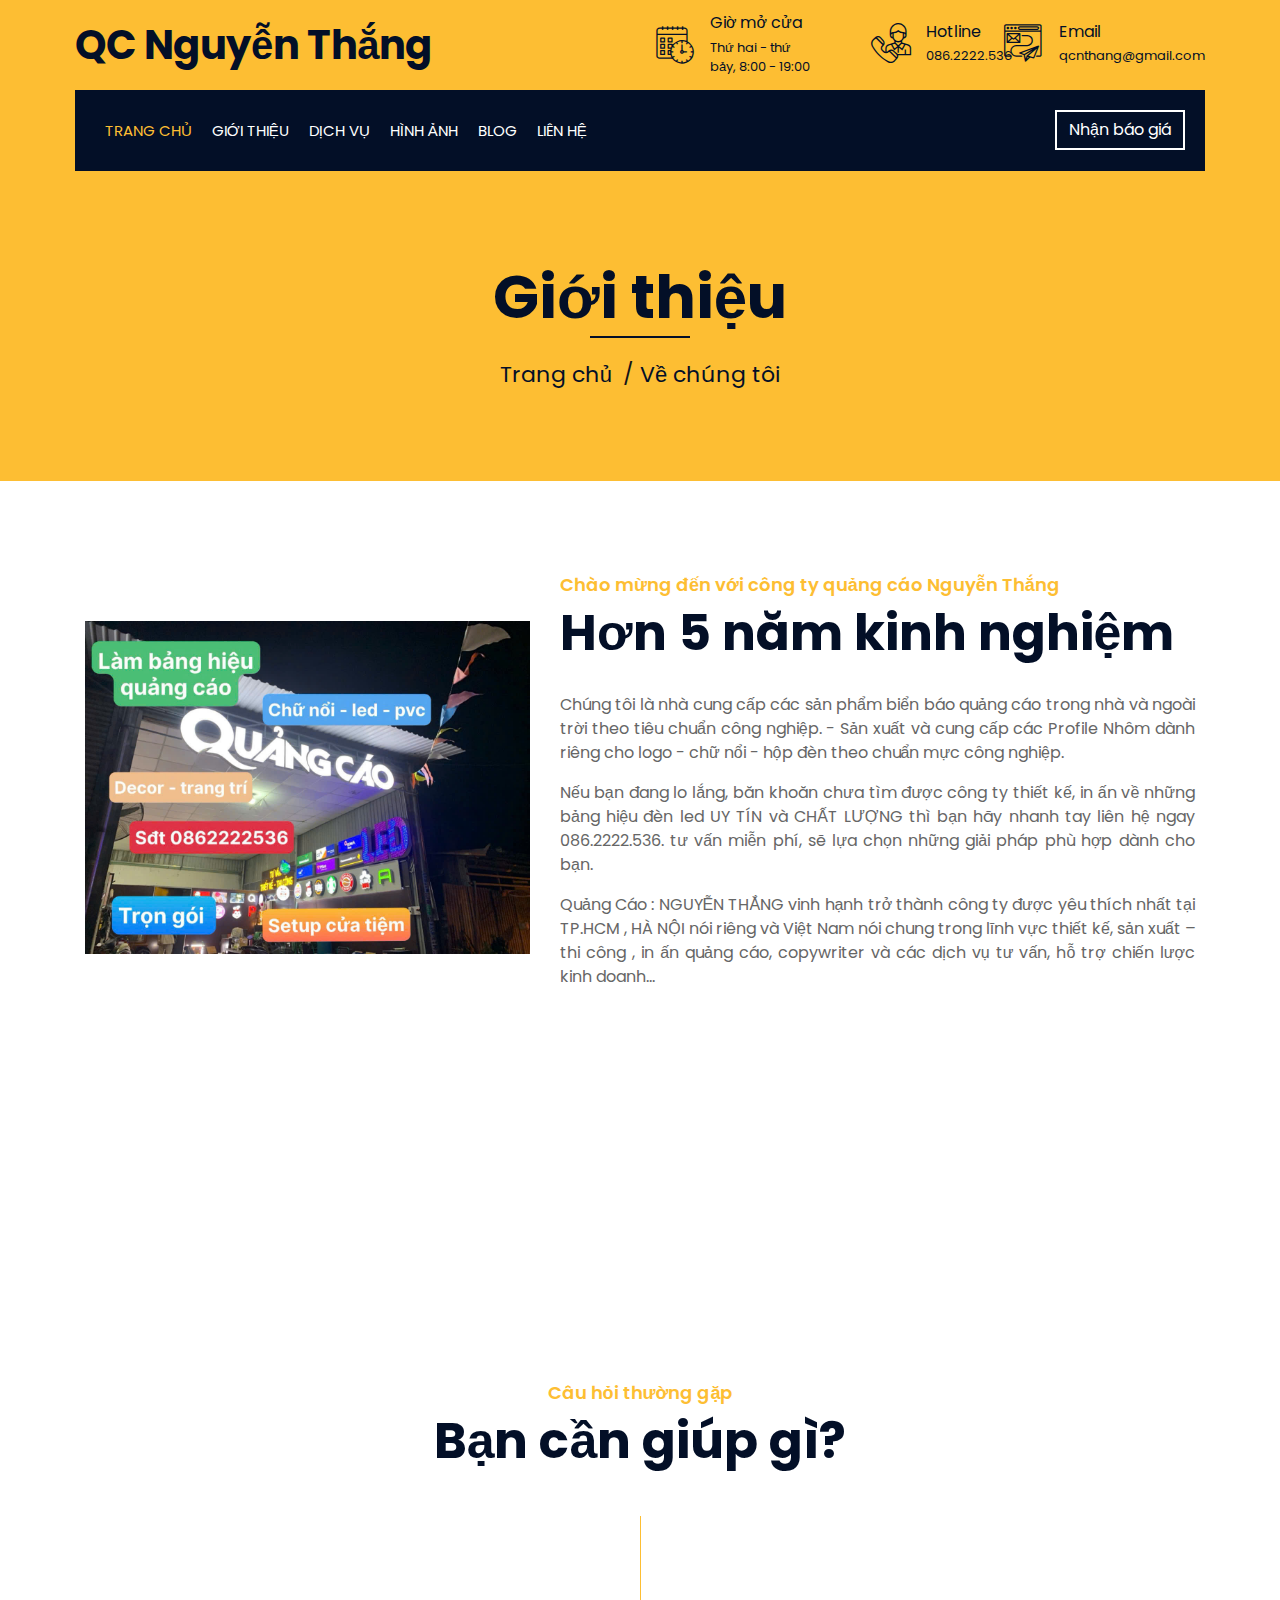
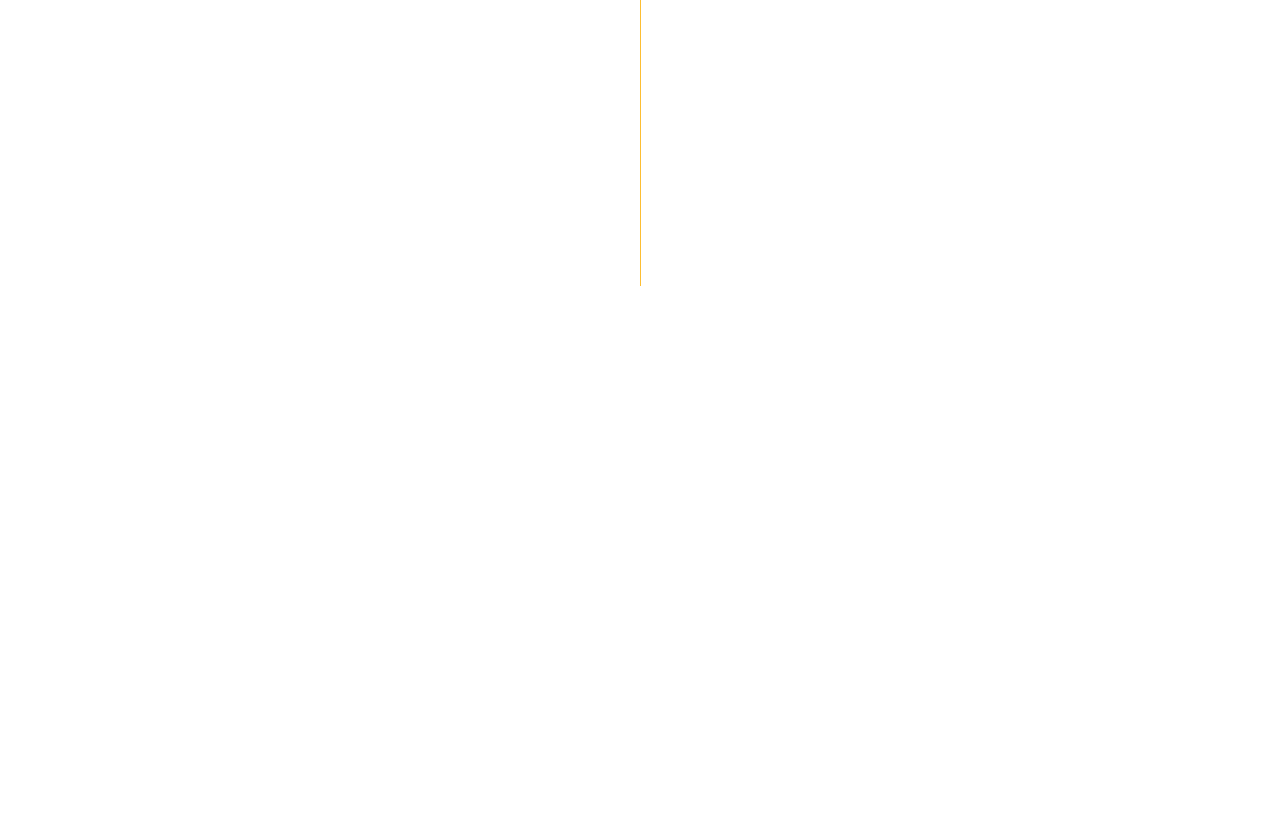
==== commit bae5b63a: "update image" ====
--- a/about.html
+++ b/about.html
@@ -145,25 +145,31 @@
                 <div class="row align-items-center">
                     <div class="col-lg-5 col-md-6">
                         <div class="about-img">
-                            <img src="img/about.jpg" alt="Hình ảnh công ty quảng cáo">
+                            <img src="img/avtar.jpg" alt="Hình ảnh công ty quảng cáo">
                         </div>
                     </div>
                     <div class="col-lg-7 col-md-6">
                         <div class="section-header text-left">
-                            <p>Chào mừng đến với Công Ty Quảng Cáo XYZ</p>
-                            <h2>10 Năm Kinh Nghiệm</h2>
-                        </div>
-                        <div class="about-text">
+                            <p>Chào mừng đến với công ty quảng cáo Nguyễn Thắng</p>
+                            <h2>Hơn 5 năm kinh nghiệm</h2>
+                        </div>
+                        <div class="about-text" style="text-align: justify;">
                             <p>
-                                Chúng tôi là đơn vị chuyên thiết kế và thi công bảng quảng cáo với hơn 10 năm kinh
-                                nghiệm, mang đến giải pháp quảng bá thương hiệu hiệu quả cho hàng trăm doanh nghiệp.
+                                Chúng tôi là nhà cung cấp các sản phẩm biển báo quảng cáo trong nhà và ngoài trời theo
+                                tiêu chuẩn công nghiệp. - Sản xuất và cung cấp các Profile Nhôm dành riêng cho logo -
+                                chữ nổi - hộp đèn theo chuẩn mực công nghiệp.
                             </p>
                             <p>
-                                Từ bảng hiệu đơn giản đến các dự án phức tạp tích hợp đèn LED, đội ngũ chuyên nghiệp của
-                                chúng tôi luôn cam kết chất lượng vượt trội, đúng tiến độ và đáp ứng mọi nhu cầu của
-                                khách hàng. Hãy để chúng tôi biến ý tưởng của bạn thành hiện thực!
+                                Nếu bạn đang lo lắng, băn khoăn chưa tìm được công ty thiết kế, in ấn về những bảng hiệu
+                                đèn led UY TÍN và CHẤT LƯỢNG thì bạn hãy nhanh tay liên hệ ngay 086.2222.536.
+                                tư vấn miễn phí, sẽ lựa chọn những giải pháp phù hợp dành cho bạn.
                             </p>
-                            <a class="btn" href="">Tìm Hiểu Thêm</a>
+                            <p>
+                                Quảng Cáo : NGUYỄN THẮNG vinh hạnh trở thành công ty được yêu thích nhất tại TP.HCM , HÀ
+                                NỘI nói riêng và Việt Nam nói chung trong lĩnh vực thiết kế, sản xuất – thi công , in ấn
+                                quảng cáo, copywriter và các dịch vụ tư vấn, hỗ trợ chiến lược kinh doanh…
+                            </p>
+                            <!-- <a class="btn" href="">Learn More</a> -->
                         </div>
                     </div>
                 </div>
@@ -182,8 +188,8 @@
                                     <i class="flaticon-worker"></i>
                                 </div>
                                 <div class="fact-text">
-                                    <h2 data-toggle="counter-up">50</h2>
-                                    <p>Nhân Viên Chuyên Nghiệp</p>
+                                    <h2 data-toggle="counter-up">5</h2>
+                                    <p>Năm kinh nghiệm</p>
                                 </div>
                             </div>
                             <div class="col-6">
@@ -191,8 +197,8 @@
                                     <i class="flaticon-building"></i>
                                 </div>
                                 <div class="fact-text">
-                                    <h2 data-toggle="counter-up">300</h2>
-                                    <p>Khách Hàng Hài Lòng</p>
+                                    <h2 data-toggle="counter-up">1000</h2>
+                                    <p>Khách hàng hài lòng</p>
                                 </div>
                             </div>
                         </div>
@@ -204,8 +210,8 @@
                                     <i class="flaticon-address"></i>
                                 </div>
                                 <div class="fact-text">
-                                    <h2 data-toggle="counter-up">500</h2>
-                                    <p>Dự Án Hoàn Thành</p>
+                                    <h2 data-toggle="counter-up">300</h2>
+                                    <p>Dự án hoàn thành</p>
                                 </div>
                             </div>
                             <div class="col-6">
@@ -214,7 +220,7 @@
                                 </div>
                                 <div class="fact-text">
                                     <h2 data-toggle="counter-up">20</h2>
-                                    <p>Dự Án Đang Thực Hiện</p>
+                                    <p>Đối tác uy tín</p>
                                 </div>
                             </div>
                         </div>
--- a/lib/flaticon/font/flaticon.css
+++ b/lib/flaticon/font/flaticon.css
@@ -0,0 +1,42 @@
+	/*
+  	Flaticon icon font: Flaticon
+  	Creation date: 23/08/2020 07:24
+  	*/
+
+@font-face {
+  font-family: "Flaticon";
+  src: url("./Flaticon.eot");
+  src: url("./Flaticon.eot?#iefix") format("embedded-opentype"),
+       url("./Flaticon.woff2") format("woff2"),
+       url("./Flaticon.woff") format("woff"),
+       url("./Flaticon.ttf") format("truetype"),
+       url("./Flaticon.svg#Flaticon") format("svg");
+  font-weight: normal;
+  font-style: normal;
+}
+
+@media screen and (-webkit-min-device-pixel-ratio:0) {
+  @font-face {
+    font-family: "Flaticon";
+    src: url("./Flaticon.svg#Flaticon") format("svg");
+  }
+}
+
+[class^="flaticon-"]:before, [class*=" flaticon-"]:before,
+[class^="flaticon-"]:after, [class*=" flaticon-"]:after {   
+  font-family: Flaticon;
+        font-size: 20px;
+font-style: normal;
+margin-left: 20px;
+}
+
+.flaticon-concrete:before { content: "\f100"; }
+.flaticon-worker:before { content: "\f101"; }
+.flaticon-measure:before { content: "\f102"; }
+.flaticon-building:before { content: "\f103"; }
+.flaticon-brush:before { content: "\f104"; }
+.flaticon-crane:before { content: "\f105"; }
+.flaticon-call:before { content: "\f106"; }
+.flaticon-calendar:before { content: "\f107"; }
+.flaticon-send-mail:before { content: "\f108"; }
+.flaticon-address:before { content: "\f109"; }--- a/css/style.css
+++ b/css/style.css
@@ -90,7 +90,7 @@
 .top-bar .logo h1 {
     margin: 0;
     color: #030f27;
-    font-size: 60px;
+    font-size: 40px;
     line-height: 60px;
     font-weight: 700;
 }
@@ -773,7 +773,7 @@
     margin: 0;
     padding: 0 15px 0 25px;
     width: calc(100% - 60px);
-    font-size: 20px;
+    font-size: 13px;
     font-weight: 700;
     color: #fdbe33;
     text-align: left;
@@ -1832,20 +1832,48 @@
     background: #030f27;
 }
 
+.portfolio .portfolio-container {
+    display: flex;
+    flex-wrap: wrap;
+    justify-content: space-between;
+    align-items: stretch;
+    /* Đảm bảo các cột có chiều cao bằng nhau */
+}
+
+.portfolio .portfolio-item {
+    flex: 0 0 calc(33.3333% - 20px);
+    /* 3 cột với khoảng cách 20px */
+    max-width: calc(33.3333% - 20px);
+    margin-bottom: 30px;
+    padding: 0 10px;
+    /* Khoảng cách trong cột */
+}
+
 .portfolio .portfolio-warp {
     position: relative;
     width: 100%;
     text-align: center;
-    margin-bottom: 30px;
+    border: 1px solid #ddd;
+    /* Thêm viền để thấy rõ hơn (có thể bỏ nếu không cần) */
+    overflow: hidden;
 }
 
 .portfolio .portfolio-img {
     position: relative;
     overflow: hidden;
+    width: 100%;
+    padding-top: 75%;
+    /* Tỷ lệ 4:3, có thể thay 56.25% cho 16:9 */
 }
 
 .portfolio .portfolio-img img {
-    width: 100%;
+    position: absolute;
+    top: 0;
+    left: 0;
+    width: 100%;
+    height: 100%;
+    object-fit: cover;
+    /* Đảm bảo hình ảnh vừa khung */
     transition: .3s;
 }
 
@@ -1859,13 +1887,16 @@
     height: 100%;
     top: 0;
     left: 0;
-    padding: 30px;
+    padding: 20px;
+    /* Giảm padding để tránh tràn */
     display: flex;
     align-items: center;
     justify-content: center;
     background: rgba(3, 15, 39, .7);
     transition: .5s;
     opacity: 0;
+    text-align: center;
+    /* Căn giữa văn bản */
 }
 
 .portfolio .portfolio-warp:hover .portfolio-overlay {
@@ -1875,6 +1906,8 @@
 .portfolio .portfolio-overlay p {
     margin: 0;
     color: #ffffff;
+    font-size: 14px;
+    /* Điều chỉnh kích thước chữ */
 }
 
 .portfolio .portfolio-text {
@@ -1883,21 +1916,23 @@
     height: 60px;
     background: #030f27;
     overflow: hidden;
-    white-space: nowrap;
-    text-overflow: ellipsis;
 }
 
 .portfolio .portfolio-text h3 {
     margin: 0;
     padding: 0 15px 0 25px;
     width: calc(100% - 60px);
-    font-size: 20px;
+    font-size: 18px;
+    /* Giảm kích thước chữ để tránh tràn */
     font-weight: 700;
     color: #fdbe33;
     text-align: center;
-    overflow: hidden;
-    white-space: nowrap;
-    text-overflow: ellipsis;
+    white-space: normal;
+    /* Cho phép xuống dòng */
+    overflow: visible;
+    /* Hiển thị đầy đủ */
+    text-overflow: initial;
+    /* Xóa dấu ba chấm */
 }
 
 .portfolio .portfolio-warp a.btn {
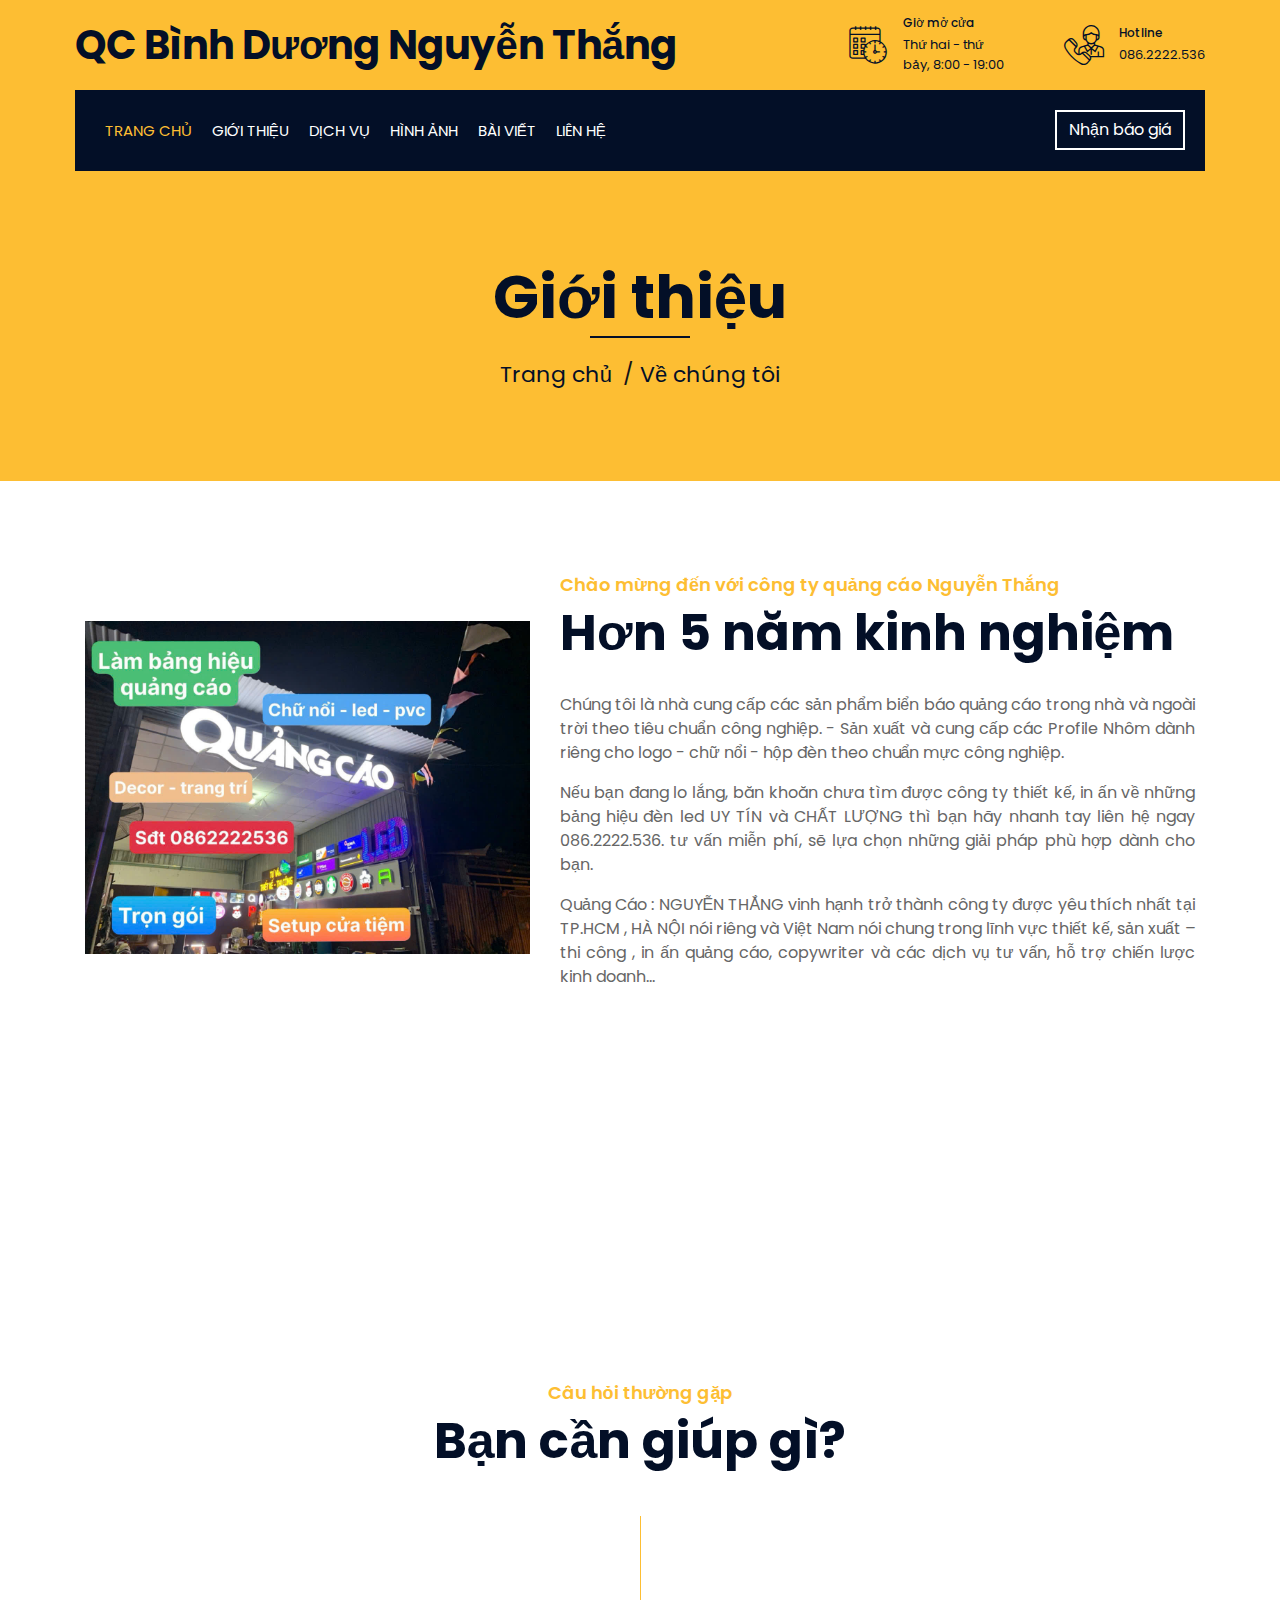
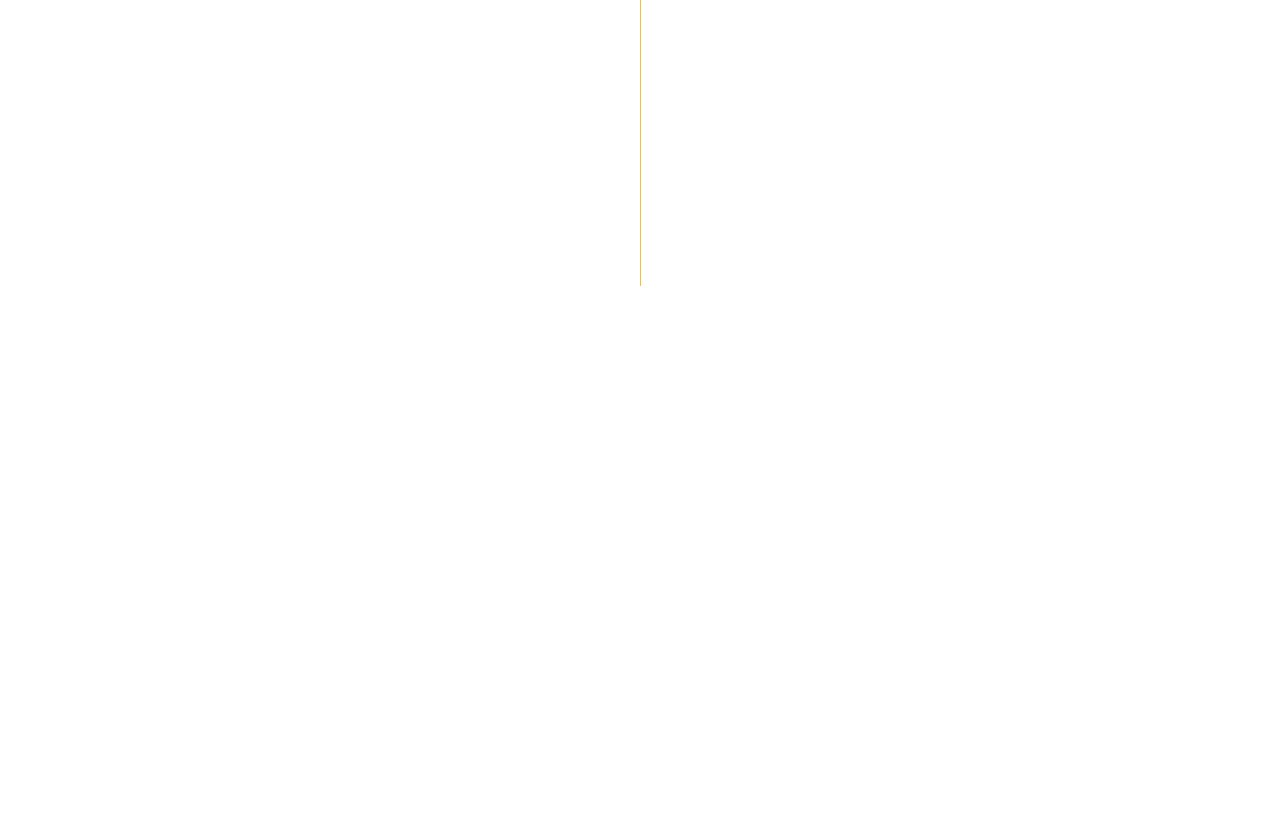
==== commit cb875924: "update code" ====
--- a/about.html
+++ b/about.html
@@ -36,17 +36,17 @@
         <div class="top-bar">
             <div class="container-fluid">
                 <div class="row align-items-center">
-                    <div class="col-lg-6 col-md-12">
+                    <div class="col-lg-8 col-md-12">
                         <div class="logo">
                             <a href="index.html">
-                                <h1>QC Nguyễn Thắng</h1>
+                                <h1>QC Bình Dương Nguyễn Thắng</h1>
                                 <!-- <img src="img/logo.jpg" alt="Logo"> -->
                             </a>
                         </div>
                     </div>
-                    <div class="col-lg-6 col-md-7 d-none d-lg-block">
+                    <div class="col-lg-4 col-md-7 d-none d-lg-block">
                         <div class="row">
-                            <div class="col-4">
+                            <div class="col-6">
                                 <div class="top-bar-item">
                                     <div class="top-bar-icon">
                                         <i class="flaticon-calendar"></i>
@@ -57,7 +57,7 @@
                                     </div>
                                 </div>
                             </div>
-                            <div class="col-4">
+                            <div class="col-6">
                                 <div class="top-bar-item">
                                     <div class="top-bar-icon">
                                         <i class="flaticon-call"></i>
@@ -68,7 +68,7 @@
                                     </div>
                                 </div>
                             </div>
-                            <div class="col-4">
+                            <!-- <div class="col-4">
                                 <div class="top-bar-item">
                                     <div class="top-bar-icon">
                                         <i class="flaticon-send-mail"></i>
@@ -78,7 +78,7 @@
                                         <p>qcnthang@gmail.com</p>
                                     </div>
                                 </div>
-                            </div>
+                            </div> -->
                         </div>
                     </div>
                 </div>
@@ -102,7 +102,7 @@
                             <a href="service.html" class="nav-item nav-link">Dịch vụ</a>
                             <!-- <a href="team.html" class="nav-item nav-link">Team</a> -->
                             <a href="portfolio.html" class="nav-item nav-link">Hình ảnh</a>
-                            <a href="single.html" class="nav-item nav-link">Blog</a>
+                            <a href="single.html" class="nav-item nav-link">Bài viết</a>
                             <!-- <div class="nav-item dropdown">
                                 <a href="#" class="nav-link dropdown-toggle" data-toggle="dropdown">Bài viết</a>
                                 <div class="dropdown-menu">
@@ -389,9 +389,10 @@
                     <div class="col-md-6 col-lg-4">
                         <div class="footer-contact">
                             <h2>Công ty QC Nguyễn Thắng</h2>
-                            <p><i class="fa fa-map-marker-alt"></i>123 Street, New York, USA</p>
-                            <p><i class="fa fa-phone-alt"></i>+012 345 67890</p>
-                            <p><i class="fa fa-envelope"></i>info@example.com</p>
+                            <p><i class="fa fa-map-marker-alt"></i>114 Nguyễn Thị Minh Khai, tp Thủ Dầu Một, tỉnh
+                                Bình Dương</p>
+                            <p><i class="fa fa-phone-alt"></i>086 2222 536</p>
+                            <p><i class="fa fa-envelope"></i>qc.nguyenthang79@gmail.com</p>
                             <div class="footer-social">
                                 <a href=""><i class="fab fa-twitter"></i></a>
                                 <a href=""><i class="fab fa-facebook-f"></i></a>
@@ -405,10 +406,10 @@
                         <div class="footer-link">
                             <h2>Dịch vụ của chúng tôi</h2>
                             <a href="">Lắp bảng quảng cáo</a>
-                            <a href="">Thi công bảng quảng cáo</a>
+                            <a href="">Thi công lắp đặt nội thất</a>
                             <a href="">Tư vấn thiết kế</a>
-                            <a href="">Trang trí bảng quảng cáo</a>
-                            <a href="">Hỗ trợ bảng quảng cáo</a>
+                            <a href="">Thiết kế logo</a>
+                            <a href="">Tư vấn in ấn</a>
                         </div>
                     </div>
                     <div class="col-md-6 col-lg-4">
@@ -426,22 +427,22 @@
                 </div>
             </div>
             <!-- <div class="container footer-menu">
-            <div class="f-menu">
-                <a href="">Terms of use</a>
-                <a href="">Privacy policy</a>
-                <a href="">Cookies</a>
-                <a href="">Help</a>
-                <a href="">FQAs</a>
-            </div>
-        </div> -->
+                <div class="f-menu">
+                    <a href="">Terms of use</a>
+                    <a href="">Privacy policy</a>
+                    <a href="">Cookies</a>
+                    <a href="">Help</a>
+                    <a href="">FQAs</a>
+                </div>
+            </div> -->
             <div class="container copyright">
                 <div class="row">
                     <div class="col-md-12">
                         <p>&copy; <a href="#">Quảng cáo Nguyễn Thắng</a>, All Right Reserved.</p>
                     </div>
                     <!-- <div class="col-md-6">
-                    <p>Designed By <a href="https://htmlcodex.com"></a></p>
-                </div> -->
+                        <p>Designed By <a href="https://htmlcodex.com"></a></p>
+                    </div> -->
                 </div>
             </div>
         </div>
--- a/css/style.css
+++ b/css/style.css
@@ -126,8 +126,8 @@
 .top-bar .top-bar-text h3 {
     margin: 0 0 5px 0;
     color: #030f27;
-    font-size: 16px;
-    font-weight: 400;
+    font-size: 12px;
+    font-weight: 500;
 }
 
 .top-bar .top-bar-text p {
@@ -715,24 +715,48 @@
 /*******************************/
 .service {
     position: relative;
-    width: 100%;
-    padding: 45px 0 15px 0;
+    padding: 45px 0;
+}
+
+.service .container {
+    max-width: 1200px;
+}
+
+.service .section-header {
+    margin-bottom: 45px;
 }
 
 .service .service-item {
-    position: relative;
-    width: 100%;
+    margin-bottom: 30px;
     text-align: center;
-    margin-bottom: 30px;
+    border: 1px solid #eee;
+    transition: .3s;
+}
+
+.service .service-item:hover {
+    box-shadow: 0 0 10px rgba(0, 0, 0, 0.1);
 }
 
 .service .service-img {
     position: relative;
     overflow: hidden;
+    width: 100%;
+    padding-top: 75%;
+    /* Tỷ lệ 4:3 */
 }
 
 .service .service-img img {
-    width: 100%;
+    position: absolute;
+    top: 0;
+    left: 0;
+    width: 100%;
+    height: 100%;
+    object-fit: cover;
+    transition: .3s;
+}
+
+.service .service-item:hover img {
+    transform: scale(1.1);
 }
 
 .service .service-overlay {
@@ -741,13 +765,14 @@
     height: 100%;
     top: 0;
     left: 0;
-    padding: 30px;
+    padding: 15px;
     display: flex;
     align-items: center;
     justify-content: center;
-    background: rgba(3, 15, 39, .7);
+    background: rgba(3, 15, 39, 0.7);
     transition: .5s;
     opacity: 0;
+    text-align: center;
 }
 
 .service .service-item:hover .service-overlay {
@@ -757,6 +782,17 @@
 .service .service-overlay p {
     margin: 0;
     color: #ffffff;
+    font-size: 14px;
+}
+
+@media (max-width: 767px) {
+    .service .service-overlay {
+        padding: 10px;
+    }
+
+    .service .service-overlay p {
+        font-size: 12px;
+    }
 }
 
 .service .service-text {
@@ -765,24 +801,32 @@
     height: 60px;
     background: #030f27;
     overflow: hidden;
-    white-space: nowrap;
-    text-overflow: ellipsis;
 }
 
 .service .service-text h3 {
     margin: 0;
     padding: 0 15px 0 25px;
     width: calc(100% - 60px);
-    font-size: 13px;
+    font-size: 16px;
     font-weight: 700;
     color: #fdbe33;
-    text-align: left;
-    overflow: hidden;
-    white-space: nowrap;
-    text-overflow: ellipsis;
-}
-
-.service .service-item a.btn {
+    text-align: center;
+    white-space: normal;
+    overflow: visible;
+    text-overflow: initial;
+}
+
+@media (max-width: 767px) {
+    .service .service-text h3 {
+        font-size: 14px;
+    }
+
+    .service .service-text {
+        height: 50px;
+    }
+}
+
+.service .service-text a.btn {
     width: 60px;
     height: 60px;
     padding: 3px 0 0 3px;
@@ -793,13 +837,24 @@
     line-height: 60px;
     font-weight: 100;
     color: #030f27;
-    background: #fdbe33;
+    background: #ffffff;
     border-radius: 0;
     transition: .3s;
-}
-
-.service .service-item:hover a.btn {
-    color: #ffffff;
+    text-decoration: none;
+}
+
+@media (max-width: 767px) {
+    .service .service-text a.btn {
+        width: 50px;
+        height: 50px;
+        font-size: 50px;
+        line-height: 50px;
+    }
+}
+
+.service .service-text a.btn:hover {
+    color: #ffffff;
+    background: #fdbe33;
 }
 
 
@@ -1832,48 +1887,20 @@
     background: #030f27;
 }
 
-.portfolio .portfolio-container {
-    display: flex;
-    flex-wrap: wrap;
-    justify-content: space-between;
-    align-items: stretch;
-    /* Đảm bảo các cột có chiều cao bằng nhau */
-}
-
-.portfolio .portfolio-item {
-    flex: 0 0 calc(33.3333% - 20px);
-    /* 3 cột với khoảng cách 20px */
-    max-width: calc(33.3333% - 20px);
+.portfolio .portfolio-warp {
+    position: relative;
+    width: 100%;
+    text-align: center;
     margin-bottom: 30px;
-    padding: 0 10px;
-    /* Khoảng cách trong cột */
-}
-
-.portfolio .portfolio-warp {
-    position: relative;
-    width: 100%;
-    text-align: center;
-    border: 1px solid #ddd;
-    /* Thêm viền để thấy rõ hơn (có thể bỏ nếu không cần) */
+}
+
+.portfolio .portfolio-img {
+    position: relative;
     overflow: hidden;
 }
 
-.portfolio .portfolio-img {
-    position: relative;
-    overflow: hidden;
-    width: 100%;
-    padding-top: 75%;
-    /* Tỷ lệ 4:3, có thể thay 56.25% cho 16:9 */
-}
-
 .portfolio .portfolio-img img {
-    position: absolute;
-    top: 0;
-    left: 0;
-    width: 100%;
-    height: 100%;
-    object-fit: cover;
-    /* Đảm bảo hình ảnh vừa khung */
+    width: 100%;
     transition: .3s;
 }
 
@@ -1887,16 +1914,13 @@
     height: 100%;
     top: 0;
     left: 0;
-    padding: 20px;
-    /* Giảm padding để tránh tràn */
+    padding: 30px;
     display: flex;
     align-items: center;
     justify-content: center;
     background: rgba(3, 15, 39, .7);
     transition: .5s;
     opacity: 0;
-    text-align: center;
-    /* Căn giữa văn bản */
 }
 
 .portfolio .portfolio-warp:hover .portfolio-overlay {
@@ -1906,8 +1930,6 @@
 .portfolio .portfolio-overlay p {
     margin: 0;
     color: #ffffff;
-    font-size: 14px;
-    /* Điều chỉnh kích thước chữ */
 }
 
 .portfolio .portfolio-text {
@@ -1916,23 +1938,21 @@
     height: 60px;
     background: #030f27;
     overflow: hidden;
+    white-space: nowrap;
+    text-overflow: ellipsis;
 }
 
 .portfolio .portfolio-text h3 {
     margin: 0;
     padding: 0 15px 0 25px;
     width: calc(100% - 60px);
-    font-size: 18px;
-    /* Giảm kích thước chữ để tránh tràn */
+    font-size: 20px;
     font-weight: 700;
     color: #fdbe33;
     text-align: center;
-    white-space: normal;
-    /* Cho phép xuống dòng */
-    overflow: visible;
-    /* Hiển thị đầy đủ */
-    text-overflow: initial;
-    /* Xóa dấu ba chấm */
+    overflow: hidden;
+    white-space: nowrap;
+    text-overflow: ellipsis;
 }
 
 .portfolio .portfolio-warp a.btn {
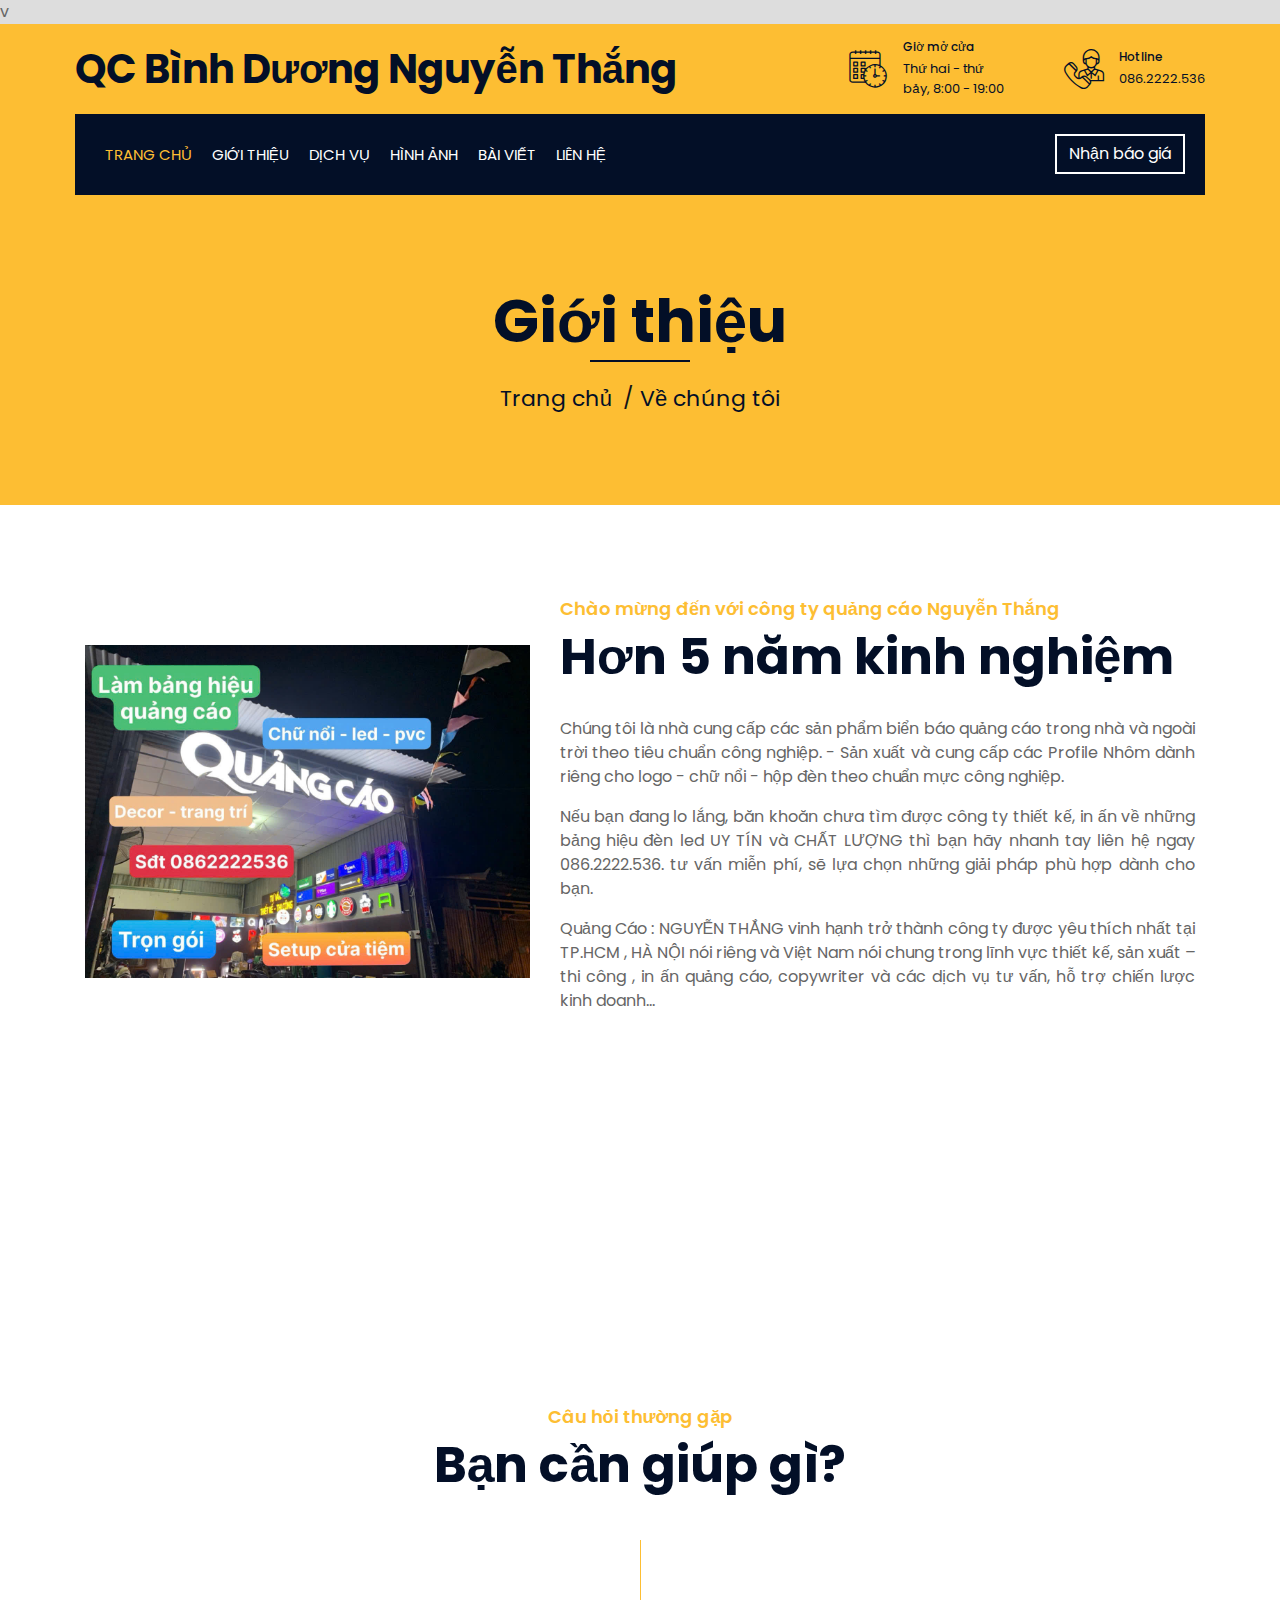
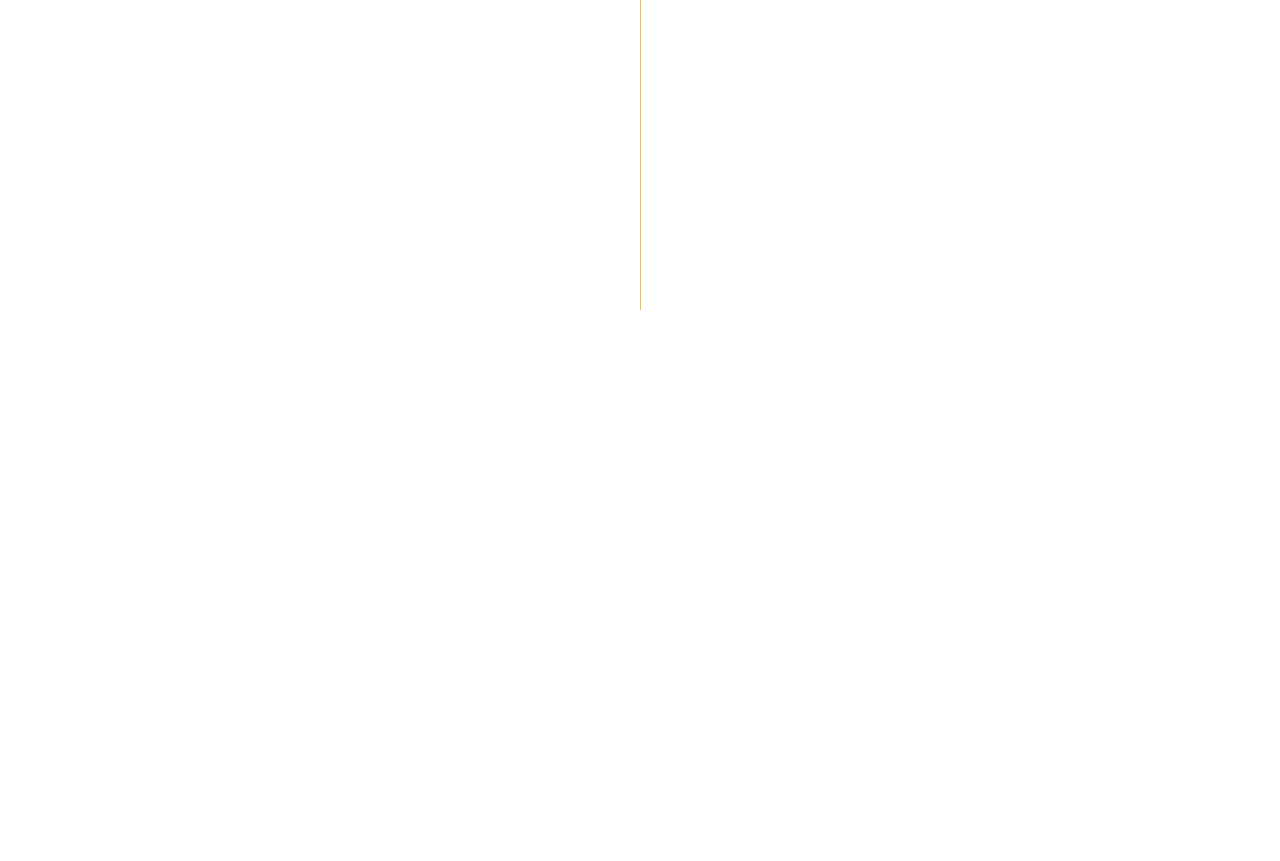
==== commit c5790038: "update logo" ====
--- a/about.html
+++ b/about.html
@@ -3,7 +3,8 @@
 
 <head>
     <meta charset="utf-8">
-    <title>Builderz - Construction Company Website Template</title>
+    <title>Quảng cáo Nguyễn Thắng</title>
+    <link rel="icon" type="image/png" href="img/logo_1.png">
     <meta content="width=device-width, initial-scale=1.0" name="viewport">
     <meta content="Construction Company Website Template" name="keywords">
     <meta content="Construction Company Website Template" name="description">
@@ -22,12 +23,13 @@
     <link href="lib/animate/animate.min.css" rel="stylesheet">
     <link href="lib/owlcarousel/assets/owl.carousel.min.css" rel="stylesheet">
     <link href="lib/lightbox/css/lightbox.min.css" rel="stylesheet">
-    <link href="lib/slick/slick.css" rel="stylesheet">
+    <link href="lib/slick/slick.css" rel="stylesheet">v
     <link href="lib/slick/slick-theme.css" rel="stylesheet">
 
     <!-- Template Stylesheet -->
     <link href="css/style.css" rel="stylesheet">
 </head>
+
 
 <body>
     <div class="wrapper">
--- a/css/style.css
+++ b/css/style.css
@@ -144,10 +144,18 @@
 }
 
 @media (max-width: 991.98px) {
-    .top-bar .logo {
-        text-align: center;
-    }
-}
+    .top-bar .logo h1 {
+        white-space: nowrap;
+        /* Giữ nội dung trên một dòng */
+        overflow: hidden;
+        text-overflow: ellipsis;
+        /* Thêm dấu "..." nếu quá dài */
+        font-size: 18px;
+        /* Điều chỉnh kích thước chữ nếu cần */
+    }
+}
+
+
 
 
 /**********************************/
@@ -2289,4 +2297,123 @@
         margin: 5px 0;
         text-align: center;
     }
+}
+
+
+/* From Uiverse.io by joe-watson-sbf */
+.flip-card {
+    background-color: transparent;
+    width: 100px;
+    height: 40px;
+    perspective: 1000px;
+    font-family: sans-serif;
+}
+
+.title {
+    font-size: 12px;
+    font-weight: 900;
+    text-align: center;
+    margin: 0;
+}
+
+.flip-card-inner {
+    position: relative;
+    width: 100%;
+    height: 100%;
+    text-align: center;
+    transition: transform 0.8s;
+    transform-style: preserve-3d;
+}
+
+.flip-card:hover .flip-card-inner {
+    transform: rotateY(180deg);
+}
+
+.flip-card-front,
+.flip-card-back {
+    box-shadow: 0 8px 14px 0 rgba(0, 0, 0, 0.2);
+    position: absolute;
+    display: flex;
+    flex-direction: column;
+    justify-content: center;
+    width: 100%;
+    height: 100%;
+    -webkit-backface-visibility: hidden;
+    backface-visibility: hidden;
+    border: 1px solid coral;
+    border-radius: 1rem;
+}
+
+.flip-card-front {
+    background: linear-gradient(120deg, rgb(255, 254, 196) 60%, rgb(255, 231, 222) 88%,
+            rgb(255, 211, 195) 40%, rgba(255, 127, 80, 0.603) 48%);
+    color: coral;
+}
+
+.flip-card-back {
+    background: linear-gradient(120deg, rgb(255, 174, 145) 30%, coral 88%,
+            bisque 40%, rgb(255, 185, 160) 78%);
+    color: white;
+    transform: rotateY(180deg);
+}
+
+/* Button báo giá */
+/* From Uiverse.io by Gaurav-WebDev */
+.button {
+    height: 50px;
+    width: 200px;
+    border: none;
+    border-radius: 10px;
+    cursor: pointer;
+    position: relative;
+    overflow: hidden;
+    transition: all 0.5s ease-in-out;
+}
+
+.button:hover {
+    box-shadow: .5px .5px 150px #252525;
+}
+
+.type1::after {
+    content: "086.2222.536";
+    height: 50px;
+    width: 200px;
+    background-color: #008080;
+    color: #fff;
+    position: absolute;
+    top: 0%;
+    left: 0%;
+    transform: translateY(50px);
+    font-size: 1.2rem;
+    font-weight: 600;
+    display: flex;
+    align-items: center;
+    justify-content: center;
+    transition: all 0.5s ease-in-out;
+}
+
+.type1::before {
+    content: "Nhận báo giá";
+    height: 50px;
+    width: 200px;
+    background-color: #fff;
+    color: #008080;
+    position: absolute;
+    top: 0%;
+    left: 0%;
+    transform: translateY(0px) scale(1.2);
+    font-size: 1.2rem;
+    font-weight: 600;
+    display: flex;
+    align-items: center;
+    justify-content: center;
+    transition: all 0.5s ease-in-out;
+}
+
+.type1:hover::after {
+    transform: translateY(0) scale(1.2);
+}
+
+.type1:hover::before {
+    transform: translateY(-50px) scale(0) rotate(120deg);
 }